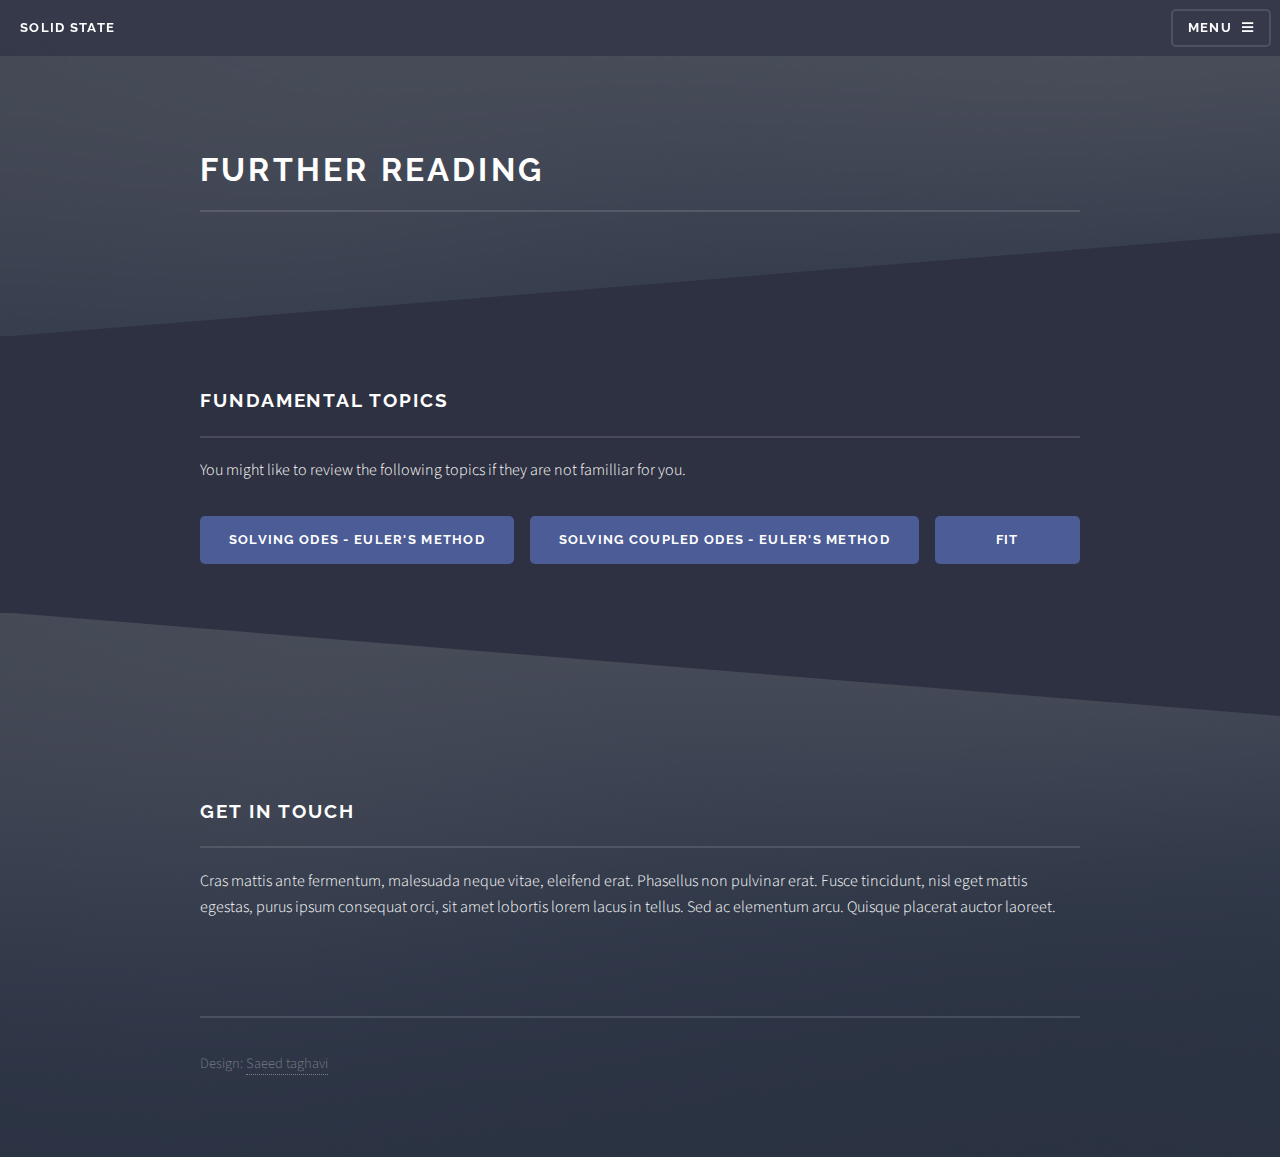
==== further.html @ 5951c47c "add further.html" ====
<!DOCTYPE HTML>
<!--
	Solid State by HTML5 UP
	html5up.net | @ajlkn
	Free for personal and commercial use under the CCA 3.0 license (html5up.net/license)
-->
<html>
	<head>
		<title>neuronal modeling workshop</title>
		<meta charset="utf-8" />
		<meta name="viewport" content="width=device-width, initial-scale=1, user-scalable=no" />
		<link rel="icon" type="images/x-icon" href="images/bst.jpg" />
		<link rel="stylesheet" href="assets/css/main.css" />
		<noscript><link rel="stylesheet" href="assets/css/noscript.css" /></noscript>
	</head>
	<body class="is-preload">

		<!-- Page Wrapper -->
			<div id="page-wrapper">

				<!-- Header -->
					<header id="header">
						<h1><a href="index.html">Solid State</a></h1>
						<nav>
							<a href="#menu">Menu</a>
						</nav>
					</header>

				<!-- Menu -->
					<nav id="menu">
						<div class="inner">
							<h2>Menu</h2>
							<ul class="links">
								<li><a href="index.html">Home</a></li>  <!-- home -->
								<li><a href="index.html#div_information">Description</a></li> <!-- information -->
								<li><a href="index.html#div_registration">Registration</a></li> <!-- registration -->
								<li><a href="index.html#div_speakers">Speakers</a></li>   <!-- speakers -->
								<li><a href="index.html#div_timetable">Timetable</a></li>   <!-- timetable -->
								<li><a href="index.html#div_organizers">Organizers</a></li>  <!-- organizars -->
								<li><a href="#">further reading</a></li>    
							</ul>
							<a href="#" class="close">Close</a>
						</div>
					</nav>

				<!-- Wrapper -->
					<section id="wrapper">
						<header>
							<div class="inner">
								<h2>further reading</h2>
								<!-- <p>You can review the following topics .</p> -->
							</div>
						</header>
						
						<!-- Content -->
						<div class="wrapper">
							<div class="inner">
								
									<!-- 
										<section> 
											<h3 class="major">Text</h3>
											<p>This is <b>bold</b> and this is <strong>strong</strong>. This is <i>italic</i> and this is <em>emphasized</em>.
												This is <sup>superscript</sup> text and this is <sub>subscript</sub> text.
												This is <u>underlined</u> and this is code: <code>for (;;) { ... }</code>. Finally, <a href="#">this is a link</a>.</p>
												<h4>Blockquote</h4>
												<blockquote>Fringilla nisl. Donec accumsan interdum nisi, quis tincidunt felis sagittis eget tempus euismod. Vestibulum ante ipsum primis in faucibus vestibulum. Blandit adipiscing eu felis iaculis volutpat ac adipiscing accumsan faucibus. Vestibulum ante ipsum primis in faucibus lorem ipsum dolor sit amet nullam adipiscing eu felis.</blockquote>
												<h4>Preformatted</h4>
												<pre><code>i = 0;
													
													while (!deck.isInOrder()) {
														print 'Iteration ' + i;
														deck.shuffle();
														i++;
													}
													
													print 'It took ' + i + ' iterations to sort the deck.';</code></pre>
												</section>
											-->

									
									<h2 class="major">fundamental topics</h2>
									<p>You might like to review the following topics if they are not familliar for you.</p>

									<ul class="actions fit">
										<li><a href="./docs/01-euler.pdf"  target="_blank" class="button primary fit">solving ODEs - Euler's Method</a></li>
										<li><a href="./docs/02-coupled_odes.pdf"  target="_blank" class="button primary fit">solving coupled ODEs - Euler's Method</a></li>
										<li><a href="#"  target="_blank" class="button primary fit" >Fit</a></li>
									</ul>

			

								</div>
							</div>

					</section>

				<!-- Footer -->
					<section id="footer">
						<div class="inner">
							<h2 class="major">Get in touch</h2>
							<p>Cras mattis ante fermentum, malesuada neque vitae, eleifend erat. Phasellus non pulvinar erat. Fusce tincidunt, nisl eget mattis egestas, purus ipsum consequat orci, sit amet lobortis lorem lacus in tellus. Sed ac elementum arcu. Quisque placerat auctor laoreet.</p>

							<ul class="copyright">
								<li>Design: <a href="https://www.linkedin.com/in/saeed-taghavi-a16488130/">Saeed taghavi</a></li>
							</ul>
						</div>
					</section>

			</div>

		<!-- Scripts -->
			<script src="assets/js/jquery.min.js"></script>
			<script src="assets/js/jquery.scrollex.min.js"></script>
			<script src="assets/js/browser.min.js"></script>
			<script src="assets/js/breakpoints.min.js"></script>
			<script src="assets/js/util.js"></script>
			<script src="assets/js/main.js"></script>

	</body>
</html>
---- assets/css/main.css ----
@import url(fontawesome-all.min.css);
@import url("https://fonts.googleapis.com/css?family=Raleway:200,700|Source+Sans+Pro:300,600,300italic,600italic");

/*
	Solid State by HTML5 UP
	html5up.net | @ajlkn
	Free for personal and commercial use under the CCA 3.0 license (html5up.net/license)
*/

html, body, div, span, applet, object,
iframe, h1, h2, h3, h4, h5, h6, p, blockquote,
pre, a, abbr, acronym, address, big, cite,
code, del, dfn, em, img, ins, kbd, q, s, samp,
small, strike, strong, sub, sup, tt, var, b,
u, i, center, dl, dt, dd, ol, ul, li, fieldset,
form, label, legend, table, caption, tbody,
tfoot, thead, tr, th, td, article, aside,
canvas, details, embed, figure, figcaption,
footer, header, hgroup, menu, nav, output, ruby,
section, summary, time, mark, audio, video {
	margin: 0;
	padding: 0;
	border: 0;
	font-size: 100%;
	font: inherit;
	vertical-align: baseline;}
	#myBtn {
		display: none;
		position: fixed;
		bottom: 30px;
		right: 30px;
		z-index: 99;
		font-size: 14px;
		border: none;
		outline: none;
		background-color: #4e4949;
		color: white;
		cursor: pointer;
		padding: 3px 15px 3px 16px ;
		border-radius: 100%;
	  }

	  #myBtn:hover {
		background-color: #555;
	  }
article, aside, details, figcaption, figure,
footer, header, hgroup, menu, nav, section {
	display: block;}

body {
	line-height: 1;
}

ol, ul {
	list-style: none;
}

blockquote, q {
	quotes: none;
}

	blockquote:before, blockquote:after, q:before, q:after {
		content: '';
		content: none;
	}

table {
	border-collapse: collapse;
	border-spacing: 0;
}

body {
	-webkit-text-size-adjust: none;
}

mark {
	background-color: transparent;
	color: inherit;
}

input::-moz-focus-inner {
	border: 0;
	padding: 0;
}

input, select, textarea {
	-moz-appearance: none;
	-webkit-appearance: none;
	-ms-appearance: none;
	appearance: none;
}

/* Basic */

	@-ms-viewport {
		width: device-width;
	}

	body {
		-ms-overflow-style: scrollbar;
	}

	@media screen and (max-width: 480px) {

		html, body {
			min-width: 320px;
		}

	}

	html {
		box-sizing: border-box;
	}

	*, *:before, *:after {
		box-sizing: inherit;
	}

	body {
		/* background-color: #2e3141; */
		background-image: linear-gradient(to top, rgba(46, 49, 65, 0.8), rgba(46, 49, 65, 0.8)), url("../../images/bg.jpg");
		background-size: auto,
 cover;
		background-attachment: fixed,
 fixed;
		background-position: center,
 center;
	}

		body.is-preload *, body.is-preload *:before, body.is-preload *:after {
			-moz-animation: none !important;
			-webkit-animation: none !important;
			-ms-animation: none !important;
			animation: none !important;
			-moz-transition: none !important;
			-webkit-transition: none !important;
			-ms-transition: none !important;
			transition: none !important;
		}

/* Type */

	body, input, select, textarea {
		color: #ffffff;
		font-family: "Source Sans Pro", Helvetica, sans-serif;
		font-size: 16.5pt;
		font-weight: 300;
		line-height: 1.65;
	}

		@media screen and (max-width: 1680px) {

			body, input, select, textarea {
				font-size: 13pt;
			}

		}

		@media screen and (max-width: 1280px) {

			body, input, select, textarea {
				font-size: 12pt;
			}

		}

		@media screen and (max-width: 980px) {

			body, input, select, textarea {
				font-size: 12pt;
			}

		}

		@media screen and (max-width: 736px) {

			body, input, select, textarea {
				font-size: 12pt;
			}

		}

		@media screen and (max-width: 480px) {

			body, input, select, textarea {
				font-size: 12pt;
			}

		}

	a {
		-moz-transition: color 0.2s ease-in-out, border-bottom-color 0.2s ease-in-out;
		-webkit-transition: color 0.2s ease-in-out, border-bottom-color 0.2s ease-in-out;
		-ms-transition: color 0.2s ease-in-out, border-bottom-color 0.2s ease-in-out;
		transition: color 0.2s ease-in-out, border-bottom-color 0.2s ease-in-out;
		border-bottom: dotted 1px rgba(255, 255, 255, 0.35);
		color: #ffffff;
		text-decoration: none;
	}

		a:hover {
			border-bottom-color: transparent;
			color: #ffffff !important;
		}

		a.special:not(.button) {
			text-decoration: none;
			border-bottom: 0;
			display: block;
			font-family: Raleway, Helvetica, sans-serif;
			font-size: 0.8em;
			font-weight: 700;
			letter-spacing: 0.1em;
			margin: 0 0 2em 0;
			text-transform: uppercase;
		}

			a.special:not(.button):before {
				-moz-osx-font-smoothing: grayscale;
				-webkit-font-smoothing: antialiased;
				display: inline-block;
				font-style: normal;
				font-variant: normal;
				text-rendering: auto;
				line-height: 1;
				text-transform: none !important;
				font-family: 'Font Awesome 5 Free';
				font-weight: 900;
			}

			a.special:not(.button):before {
				-moz-transition: background-color 0.2s ease-in-out;
				-webkit-transition: background-color 0.2s ease-in-out;
				-ms-transition: background-color 0.2s ease-in-out;
				transition: background-color 0.2s ease-in-out;
				border-radius: 100%;
				border: solid 2px rgba(255, 255, 255, 0.125);
				content: '\f105';
				display: inline-block;
				font-size: 1.25em;
				height: 2em;
				line-height: 1.75em;
				margin-right: 0.85em;
				text-align: center;
				text-indent: 0.15em;
				vertical-align: middle;
				width: 2em;
			}

			a.special:not(.button):hover:before {
				background-color: rgba(255, 255, 255, 0.025);
			}

			a.special:not(.button):active:before {
				background-color: rgba(255, 255, 255, 0.075);
			}

	strong, b {
		color: #ffffff;
		font-weight: 600;
	}

	em, i {
		font-style: italic;
	}

	p {
		margin: 0 0 2em 0;
	}

	h1, h2, h3, h4, h5, h6 {
		color: #ffffff;
		font-family: Raleway, Helvetica, sans-serif;
		font-weight: 700;
		letter-spacing: 0.1em;
		margin: 0 0 1em 0;
		text-transform: uppercase;
	}

		h1 a, h2 a, h3 a, h4 a, h5 a, h6 a {
			color: inherit;
			text-decoration: none;
			border-bottom: 0;
		}

		h1 span, h2 span, h3 span, h4 span, h5 span, h6 span {
			font-weight: 200;
		}

		h1.major, h2.major, h3.major, h4.major, h5.major, h6.major {
			padding-bottom: 1em;
			border-bottom: solid 2px rgba(255, 255, 255, 0.125);
		}

	h2 {
		font-size: 1.2em;
	}

	h3 {
		font-size: 0.9em;
	}

	h4 {
		font-size: 0.7em;
	}

	h5 {
		font-size: 0.7em;
	}

	h6 {
		font-size: 0.7em;
	}

	@media screen and (max-width: 736px) {

		h2 {
			font-size: 1em;
		}

		h3 {
			font-size: 0.8em;
		}

	}

	sub {
		font-size: 0.8em;
		position: relative;
		top: 0.5em;
	}

	sup {
		font-size: 0.8em;
		position: relative;
		top: -0.5em;
	}

	blockquote {
		border-left: solid 4px rgba(255, 255, 255, 0.125);
		font-style: italic;
		margin: 0 0 2em 0;
		padding: 0.5em 0 0.5em 2em;
	}

	code {
		background: rgba(255, 255, 255, 0.025);
		border-radius: 5px;
		border: solid 2px rgba(255, 255, 255, 0.125);
		font-family: "Courier New", monospace;
		font-size: 0.9em;
		margin: 0 0.25em;
		padding: 0.25em 0.65em;
	}

	pre {
		-webkit-overflow-scrolling: touch;
		font-family: "Courier New", monospace;
		font-size: 0.9em;
		margin: 0 0 2em 0;
	}

		pre code {
			display: block;
			line-height: 1.75em;
			padding: 1em 1.5em;
			overflow-x: auto;
		}

	hr {
		border: 0;
		border-bottom: solid 2px rgba(255, 255, 255, 0.125);
		margin: 2.5em 0;
	}

		hr.major {
			margin: 4em 0;
		}

	.align-left {
		text-align: left;
	}

	.align-center {
		text-align: center;
	}

	.align-right {
		text-align: right;
	}

/* Row */

	.row {
		display: flex;
		flex-wrap: wrap;
		box-sizing: border-box;
		align-items: stretch;
	}

		.row > * {
			box-sizing: border-box;
		}

		.row.gtr-uniform > * > :last-child {
			margin-bottom: 0;
		}

		.row.aln-left {
			justify-content: flex-start;
		}

		.row.aln-center {
			justify-content: center;
		}

		.row.aln-right {
			justify-content: flex-end;
		}

		.row.aln-top {
			align-items: flex-start;
		}

		.row.aln-middle {
			align-items: center;
		}

		.row.aln-bottom {
			align-items: flex-end;
		}

		.row > .imp {
			order: -1;
		}

		.row > .col-1 {
			width: 8.33333%;
		}

		.row > .off-1 {
			margin-left: 8.33333%;
		}

		.row > .col-2 {
			width: 16.66667%;
		}

		.row > .off-2 {
			margin-left: 16.66667%;
		}

		.row > .col-3 {
			width: 25%;
		}

		.row > .off-3 {
			margin-left: 25%;
		}

		.row > .col-4 {
			width: 33.33333%;
		}

		.row > .off-4 {
			margin-left: 33.33333%;
		}

		.row > .col-5 {
			width: 41.66667%;
		}

		.row > .off-5 {
			margin-left: 41.66667%;
		}

		.row > .col-6 {
			width: 50%;
		}

		.row > .off-6 {
			margin-left: 50%;
		}

		.row > .col-7 {
			width: 58.33333%;
		}

		.row > .off-7 {
			margin-left: 58.33333%;
		}

		.row > .col-8 {
			width: 66.66667%;
		}

		.row > .off-8 {
			margin-left: 66.66667%;
		}

		.row > .col-9 {
			width: 75%;
		}

		.row > .off-9 {
			margin-left: 75%;
		}

		.row > .col-10 {
			width: 83.33333%;
		}

		.row > .off-10 {
			margin-left: 83.33333%;
		}

		.row > .col-11 {
			width: 91.66667%;
		}

		.row > .off-11 {
			margin-left: 91.66667%;
		}

		.row > .col-12 {
			width: 100%;
		}

		.row > .off-12 {
			margin-left: 100%;
		}

		.row.gtr-0 {
			margin-top: 0;
			margin-left: 0em;
		}

			.row.gtr-0 > * {
				padding: 0 0 0 0em;
			}

			.row.gtr-0.gtr-uniform {
				margin-top: 0em;
			}

				.row.gtr-0.gtr-uniform > * {
					padding-top: 0em;
				}

		.row.gtr-25 {
			margin-top: 0;
			margin-left: -0.4375em;
		}

			.row.gtr-25 > * {
				padding: 0 0 0 0.4375em;
			}

			.row.gtr-25.gtr-uniform {
				margin-top: -0.4375em;
			}

				.row.gtr-25.gtr-uniform > * {
					padding-top: 0.4375em;
				}

		.row.gtr-50 {
			margin-top: 0;
			margin-left: -0.875em;
		}

			.row.gtr-50 > * {
				padding: 0 0 0 0.875em;
			}

			.row.gtr-50.gtr-uniform {
				margin-top: -0.875em;
			}

				.row.gtr-50.gtr-uniform > * {
					padding-top: 0.875em;
				}

		.row {
			margin-top: 0;
			margin-left: -1.75em;
		}

			.row > * {
				padding: 0 0 0 1.75em;
			}

			.row.gtr-uniform {
				margin-top: -1.75em;
			}

				.row.gtr-uniform > * {
					padding-top: 1.75em;
				}

		.row.gtr-150 {
			margin-top: 0;
			margin-left: -2.625em;
		}

			.row.gtr-150 > * {
				padding: 0 0 0 2.625em;
			}

			.row.gtr-150.gtr-uniform {
				margin-top: -2.625em;
			}

				.row.gtr-150.gtr-uniform > * {
					padding-top: 2.625em;
				}

		.row.gtr-200 {
			margin-top: 0;
			margin-left: -3.5em;
		}

			.row.gtr-200 > * {
				padding: 0 0 0 3.5em;
			}

			.row.gtr-200.gtr-uniform {
				margin-top: -3.5em;
			}

				.row.gtr-200.gtr-uniform > * {
					padding-top: 3.5em;
				}

		@media screen and (max-width: 1680px) {

			.row {
				display: flex;
				flex-wrap: wrap;
				box-sizing: border-box;
				align-items: stretch;
			}

				.row > * {
					box-sizing: border-box;
				}

				.row.gtr-uniform > * > :last-child {
					margin-bottom: 0;
				}

				.row.aln-left {
					justify-content: flex-start;
				}

				.row.aln-center {
					justify-content: center;
				}

				.row.aln-right {
					justify-content: flex-end;
				}

				.row.aln-top {
					align-items: flex-start;
				}

				.row.aln-middle {
					align-items: center;
				}

				.row.aln-bottom {
					align-items: flex-end;
				}

				.row > .imp-xlarge {
					order: -1;
				}

				.row > .col-1-xlarge {
					width: 8.33333%;
				}

				.row > .off-1-xlarge {
					margin-left: 8.33333%;
				}

				.row > .col-2-xlarge {
					width: 16.66667%;
				}

				.row > .off-2-xlarge {
					margin-left: 16.66667%;
				}

				.row > .col-3-xlarge {
					width: 25%;
				}

				.row > .off-3-xlarge {
					margin-left: 25%;
				}

				.row > .col-4-xlarge {
					width: 33.33333%;
				}

				.row > .off-4-xlarge {
					margin-left: 33.33333%;
				}

				.row > .col-5-xlarge {
					width: 41.66667%;
				}

				.row > .off-5-xlarge {
					margin-left: 41.66667%;
				}

				.row > .col-6-xlarge {
					width: 50%;
				}

				.row > .off-6-xlarge {
					margin-left: 50%;
				}

				.row > .col-7-xlarge {
					width: 58.33333%;
				}

				.row > .off-7-xlarge {
					margin-left: 58.33333%;
				}

				.row > .col-8-xlarge {
					width: 66.66667%;
				}

				.row > .off-8-xlarge {
					margin-left: 66.66667%;
				}

				.row > .col-9-xlarge {
					width: 75%;
				}

				.row > .off-9-xlarge {
					margin-left: 75%;
				}

				.row > .col-10-xlarge {
					width: 83.33333%;
				}

				.row > .off-10-xlarge {
					margin-left: 83.33333%;
				}

				.row > .col-11-xlarge {
					width: 91.66667%;
				}

				.row > .off-11-xlarge {
					margin-left: 91.66667%;
				}

				.row > .col-12-xlarge {
					width: 100%;
				}

				.row > .off-12-xlarge {
					margin-left: 100%;
				}

				.row.gtr-0 {
					margin-top: 0;
					margin-left: 0em;
				}

					.row.gtr-0 > * {
						padding: 0 0 0 0em;
					}

					.row.gtr-0.gtr-uniform {
						margin-top: 0em;
					}

						.row.gtr-0.gtr-uniform > * {
							padding-top: 0em;
						}

				.row.gtr-25 {
					margin-top: 0;
					margin-left: -0.4375em;
				}

					.row.gtr-25 > * {
						padding: 0 0 0 0.4375em;
					}

					.row.gtr-25.gtr-uniform {
						margin-top: -0.4375em;
					}

						.row.gtr-25.gtr-uniform > * {
							padding-top: 0.4375em;
						}

				.row.gtr-50 {
					margin-top: 0;
					margin-left: -0.875em;
				}

					.row.gtr-50 > * {
						padding: 0 0 0 0.875em;
					}

					.row.gtr-50.gtr-uniform {
						margin-top: -0.875em;
					}

						.row.gtr-50.gtr-uniform > * {
							padding-top: 0.875em;
						}

				.row {
					margin-top: 0;
					margin-left: -1.75em;
				}

					.row > * {
						padding: 0 0 0 1.75em;
					}

					.row.gtr-uniform {
						margin-top: -1.75em;
					}

						.row.gtr-uniform > * {
							padding-top: 1.75em;
						}

				.row.gtr-150 {
					margin-top: 0;
					margin-left: -2.625em;
				}

					.row.gtr-150 > * {
						padding: 0 0 0 2.625em;
					}

					.row.gtr-150.gtr-uniform {
						margin-top: -2.625em;
					}

						.row.gtr-150.gtr-uniform > * {
							padding-top: 2.625em;
						}

				.row.gtr-200 {
					margin-top: 0;
					margin-left: -3.5em;
				}

					.row.gtr-200 > * {
						padding: 0 0 0 3.5em;
					}

					.row.gtr-200.gtr-uniform {
						margin-top: -3.5em;
					}

						.row.gtr-200.gtr-uniform > * {
							padding-top: 3.5em;
						}

		}

		@media screen and (max-width: 1280px) {

			.row {
				display: flex;
				flex-wrap: wrap;
				box-sizing: border-box;
				align-items: stretch;
			}

				.row > * {
					box-sizing: border-box;
				}

				.row.gtr-uniform > * > :last-child {
					margin-bottom: 0;
				}

				.row.aln-left {
					justify-content: flex-start;
				}

				.row.aln-center {
					justify-content: center;
				}

				.row.aln-right {
					justify-content: flex-end;
				}

				.row.aln-top {
					align-items: flex-start;
				}

				.row.aln-middle {
					align-items: center;
				}

				.row.aln-bottom {
					align-items: flex-end;
				}

				.row > .imp-large {
					order: -1;
				}

				.row > .col-1-large {
					width: 8.33333%;
				}

				.row > .off-1-large {
					margin-left: 8.33333%;
				}

				.row > .col-2-large {
					width: 16.66667%;
				}

				.row > .off-2-large {
					margin-left: 16.66667%;
				}

				.row > .col-3-large {
					width: 25%;
				}

				.row > .off-3-large {
					margin-left: 25%;
				}

				.row > .col-4-large {
					width: 33.33333%;
				}

				.row > .off-4-large {
					margin-left: 33.33333%;
				}

				.row > .col-5-large {
					width: 41.66667%;
				}

				.row > .off-5-large {
					margin-left: 41.66667%;
				}

				.row > .col-6-large {
					width: 50%;
				}

				.row > .off-6-large {
					margin-left: 50%;
				}

				.row > .col-7-large {
					width: 58.33333%;
				}

				.row > .off-7-large {
					margin-left: 58.33333%;
				}

				.row > .col-8-large {
					width: 66.66667%;
				}

				.row > .off-8-large {
					margin-left: 66.66667%;
				}

				.row > .col-9-large {
					width: 75%;
				}

				.row > .off-9-large {
					margin-left: 75%;
				}

				.row > .col-10-large {
					width: 83.33333%;
				}

				.row > .off-10-large {
					margin-left: 83.33333%;
				}

				.row > .col-11-large {
					width: 91.66667%;
				}

				.row > .off-11-large {
					margin-left: 91.66667%;
				}

				.row > .col-12-large {
					width: 100%;
				}

				.row > .off-12-large {
					margin-left: 100%;
				}

				.row.gtr-0 {
					margin-top: 0;
					margin-left: 0em;
				}

					.row.gtr-0 > * {
						padding: 0 0 0 0em;
					}

					.row.gtr-0.gtr-uniform {
						margin-top: 0em;
					}

						.row.gtr-0.gtr-uniform > * {
							padding-top: 0em;
						}

				.row.gtr-25 {
					margin-top: 0;
					margin-left: -0.4375em;
				}

					.row.gtr-25 > * {
						padding: 0 0 0 0.4375em;
					}

					.row.gtr-25.gtr-uniform {
						margin-top: -0.4375em;
					}

						.row.gtr-25.gtr-uniform > * {
							padding-top: 0.4375em;
						}

				.row.gtr-50 {
					margin-top: 0;
					margin-left: -0.875em;
				}

					.row.gtr-50 > * {
						padding: 0 0 0 0.875em;
					}

					.row.gtr-50.gtr-uniform {
						margin-top: -0.875em;
					}

						.row.gtr-50.gtr-uniform > * {
							padding-top: 0.875em;
						}

				.row {
					margin-top: 0;
					margin-left: -1.75em;
				}

					.row > * {
						padding: 0 0 0 1.75em;
					}

					.row.gtr-uniform {
						margin-top: -1.75em;
					}

						.row.gtr-uniform > * {
							padding-top: 1.75em;
						}

				.row.gtr-150 {
					margin-top: 0;
					margin-left: -2.625em;
				}

					.row.gtr-150 > * {
						padding: 0 0 0 2.625em;
					}

					.row.gtr-150.gtr-uniform {
						margin-top: -2.625em;
					}

						.row.gtr-150.gtr-uniform > * {
							padding-top: 2.625em;
						}

				.row.gtr-200 {
					margin-top: 0;
					margin-left: -3.5em;
				}

					.row.gtr-200 > * {
						padding: 0 0 0 3.5em;
					}

					.row.gtr-200.gtr-uniform {
						margin-top: -3.5em;
					}

						.row.gtr-200.gtr-uniform > * {
							padding-top: 3.5em;
						}

		}

		@media screen and (max-width: 980px) {

			.row {
				display: flex;
				flex-wrap: wrap;
				box-sizing: border-box;
				align-items: stretch;
			}

				.row > * {
					box-sizing: border-box;
				}

				.row.gtr-uniform > * > :last-child {
					margin-bottom: 0;
				}

				.row.aln-left {
					justify-content: flex-start;
				}

				.row.aln-center {
					justify-content: center;
				}

				.row.aln-right {
					justify-content: flex-end;
				}

				.row.aln-top {
					align-items: flex-start;
				}

				.row.aln-middle {
					align-items: center;
				}

				.row.aln-bottom {
					align-items: flex-end;
				}

				.row > .imp-medium {
					order: -1;
				}

				.row > .col-1-medium {
					width: 8.33333%;
				}

				.row > .off-1-medium {
					margin-left: 8.33333%;
				}

				.row > .col-2-medium {
					width: 16.66667%;
				}

				.row > .off-2-medium {
					margin-left: 16.66667%;
				}

				.row > .col-3-medium {
					width: 25%;
				}

				.row > .off-3-medium {
					margin-left: 25%;
				}

				.row > .col-4-medium {
					width: 33.33333%;
				}

				.row > .off-4-medium {
					margin-left: 33.33333%;
				}

				.row > .col-5-medium {
					width: 41.66667%;
				}

				.row > .off-5-medium {
					margin-left: 41.66667%;
				}

				.row > .col-6-medium {
					width: 50%;
				}

				.row > .off-6-medium {
					margin-left: 50%;
				}

				.row > .col-7-medium {
					width: 58.33333%;
				}

				.row > .off-7-medium {
					margin-left: 58.33333%;
				}

				.row > .col-8-medium {
					width: 66.66667%;
				}

				.row > .off-8-medium {
					margin-left: 66.66667%;
				}

				.row > .col-9-medium {
					width: 75%;
				}

				.row > .off-9-medium {
					margin-left: 75%;
				}

				.row > .col-10-medium {
					width: 83.33333%;
				}

				.row > .off-10-medium {
					margin-left: 83.33333%;
				}

				.row > .col-11-medium {
					width: 91.66667%;
				}

				.row > .off-11-medium {
					margin-left: 91.66667%;
				}

				.row > .col-12-medium {
					width: 100%;
				}

				.row > .off-12-medium {
					margin-left: 100%;
				}

				.row.gtr-0 {
					margin-top: 0;
					margin-left: 0em;
				}

					.row.gtr-0 > * {
						padding: 0 0 0 0em;
					}

					.row.gtr-0.gtr-uniform {
						margin-top: 0em;
					}

						.row.gtr-0.gtr-uniform > * {
							padding-top: 0em;
						}

				.row.gtr-25 {
					margin-top: 0;
					margin-left: -0.4375em;
				}

					.row.gtr-25 > * {
						padding: 0 0 0 0.4375em;
					}

					.row.gtr-25.gtr-uniform {
						margin-top: -0.4375em;
					}

						.row.gtr-25.gtr-uniform > * {
							padding-top: 0.4375em;
						}

				.row.gtr-50 {
					margin-top: 0;
					margin-left: -0.875em;
				}

					.row.gtr-50 > * {
						padding: 0 0 0 0.875em;
					}

					.row.gtr-50.gtr-uniform {
						margin-top: -0.875em;
					}

						.row.gtr-50.gtr-uniform > * {
							padding-top: 0.875em;
						}

				.row {
					margin-top: 0;
					margin-left: -1.75em;
				}

					.row > * {
						padding: 0 0 0 1.75em;
					}

					.row.gtr-uniform {
						margin-top: -1.75em;
					}

						.row.gtr-uniform > * {
							padding-top: 1.75em;
						}

				.row.gtr-150 {
					margin-top: 0;
					margin-left: -2.625em;
				}

					.row.gtr-150 > * {
						padding: 0 0 0 2.625em;
					}

					.row.gtr-150.gtr-uniform {
						margin-top: -2.625em;
					}

						.row.gtr-150.gtr-uniform > * {
							padding-top: 2.625em;
						}

				.row.gtr-200 {
					margin-top: 0;
					margin-left: -3.5em;
				}

					.row.gtr-200 > * {
						padding: 0 0 0 3.5em;
					}

					.row.gtr-200.gtr-uniform {
						margin-top: -3.5em;
					}

						.row.gtr-200.gtr-uniform > * {
							padding-top: 3.5em;
						}

		}

		@media screen and (max-width: 736px) {

			.row {
				display: flex;
				flex-wrap: wrap;
				box-sizing: border-box;
				align-items: stretch;
			}

				.row > * {
					box-sizing: border-box;
				}

				.row.gtr-uniform > * > :last-child {
					margin-bottom: 0;
				}

				.row.aln-left {
					justify-content: flex-start;
				}

				.row.aln-center {
					justify-content: center;
				}

				.row.aln-right {
					justify-content: flex-end;
				}

				.row.aln-top {
					align-items: flex-start;
				}

				.row.aln-middle {
					align-items: center;
				}

				.row.aln-bottom {
					align-items: flex-end;
				}

				.row > .imp-small {
					order: -1;
				}

				.row > .col-1-small {
					width: 8.33333%;
				}

				.row > .off-1-small {
					margin-left: 8.33333%;
				}

				.row > .col-2-small {
					width: 16.66667%;
				}

				.row > .off-2-small {
					margin-left: 16.66667%;
				}

				.row > .col-3-small {
					width: 25%;
				}

				.row > .off-3-small {
					margin-left: 25%;
				}

				.row > .col-4-small {
					width: 33.33333%;
				}

				.row > .off-4-small {
					margin-left: 33.33333%;
				}

				.row > .col-5-small {
					width: 41.66667%;
				}

				.row > .off-5-small {
					margin-left: 41.66667%;
				}

				.row > .col-6-small {
					width: 50%;
				}

				.row > .off-6-small {
					margin-left: 50%;
				}

				.row > .col-7-small {
					width: 58.33333%;
				}

				.row > .off-7-small {
					margin-left: 58.33333%;
				}

				.row > .col-8-small {
					width: 66.66667%;
				}

				.row > .off-8-small {
					margin-left: 66.66667%;
				}

				.row > .col-9-small {
					width: 75%;
				}

				.row > .off-9-small {
					margin-left: 75%;
				}

				.row > .col-10-small {
					width: 83.33333%;
				}

				.row > .off-10-small {
					margin-left: 83.33333%;
				}

				.row > .col-11-small {
					width: 91.66667%;
				}

				.row > .off-11-small {
					margin-left: 91.66667%;
				}

				.row > .col-12-small {
					width: 100%;
				}

				.row > .off-12-small {
					margin-left: 100%;
				}

				.row.gtr-0 {
					margin-top: 0;
					margin-left: 0em;
				}

					.row.gtr-0 > * {
						padding: 0 0 0 0em;
					}

					.row.gtr-0.gtr-uniform {
						margin-top: 0em;
					}

						.row.gtr-0.gtr-uniform > * {
							padding-top: 0em;
						}

				.row.gtr-25 {
					margin-top: 0;
					margin-left: -0.3125em;
				}

					.row.gtr-25 > * {
						padding: 0 0 0 0.3125em;
					}

					.row.gtr-25.gtr-uniform {
						margin-top: -0.3125em;
					}

						.row.gtr-25.gtr-uniform > * {
							padding-top: 0.3125em;
						}

				.row.gtr-50 {
					margin-top: 0;
					margin-left: -0.625em;
				}

					.row.gtr-50 > * {
						padding: 0 0 0 0.625em;
					}

					.row.gtr-50.gtr-uniform {
						margin-top: -0.625em;
					}

						.row.gtr-50.gtr-uniform > * {
							padding-top: 0.625em;
						}

				.row {
					margin-top: 0;
					margin-left: -1.25em;
				}

					.row > * {
						padding: 0 0 0 1.25em;
					}

					.row.gtr-uniform {
						margin-top: -1.25em;
					}

						.row.gtr-uniform > * {
							padding-top: 1.25em;
						}

				.row.gtr-150 {
					margin-top: 0;
					margin-left: -1.875em;
				}

					.row.gtr-150 > * {
						padding: 0 0 0 1.875em;
					}

					.row.gtr-150.gtr-uniform {
						margin-top: -1.875em;
					}

						.row.gtr-150.gtr-uniform > * {
							padding-top: 1.875em;
						}

				.row.gtr-200 {
					margin-top: 0;
					margin-left: -2.5em;
				}

					.row.gtr-200 > * {
						padding: 0 0 0 2.5em;
					}

					.row.gtr-200.gtr-uniform {
						margin-top: -2.5em;
					}

						.row.gtr-200.gtr-uniform > * {
							padding-top: 2.5em;
						}

		}

		@media screen and (max-width: 480px) {

			.row {
				display: flex;
				flex-wrap: wrap;
				box-sizing: border-box;
				align-items: stretch;
			}

				.row > * {
					box-sizing: border-box;
				}

				.row.gtr-uniform > * > :last-child {
					margin-bottom: 0;
				}

				.row.aln-left {
					justify-content: flex-start;
				}

				.row.aln-center {
					justify-content: center;
				}

				.row.aln-right {
					justify-content: flex-end;
				}

				.row.aln-top {
					align-items: flex-start;
				}

				.row.aln-middle {
					align-items: center;
				}

				.row.aln-bottom {
					align-items: flex-end;
				}

				.row > .imp-xsmall {
					order: -1;
				}

				.row > .col-1-xsmall {
					width: 8.33333%;
				}

				.row > .off-1-xsmall {
					margin-left: 8.33333%;
				}

				.row > .col-2-xsmall {
					width: 16.66667%;
				}

				.row > .off-2-xsmall {
					margin-left: 16.66667%;
				}

				.row > .col-3-xsmall {
					width: 25%;
				}

				.row > .off-3-xsmall {
					margin-left: 25%;
				}

				.row > .col-4-xsmall {
					width: 33.33333%;
				}

				.row > .off-4-xsmall {
					margin-left: 33.33333%;
				}

				.row > .col-5-xsmall {
					width: 41.66667%;
				}

				.row > .off-5-xsmall {
					margin-left: 41.66667%;
				}

				.row > .col-6-xsmall {
					width: 50%;
				}

				.row > .off-6-xsmall {
					margin-left: 50%;
				}

				.row > .col-7-xsmall {
					width: 58.33333%;
				}

				.row > .off-7-xsmall {
					margin-left: 58.33333%;
				}

				.row > .col-8-xsmall {
					width: 66.66667%;
				}

				.row > .off-8-xsmall {
					margin-left: 66.66667%;
				}

				.row > .col-9-xsmall {
					width: 75%;
				}

				.row > .off-9-xsmall {
					margin-left: 75%;
				}

				.row > .col-10-xsmall {
					width: 83.33333%;
				}

				.row > .off-10-xsmall {
					margin-left: 83.33333%;
				}

				.row > .col-11-xsmall {
					width: 91.66667%;
				}

				.row > .off-11-xsmall {
					margin-left: 91.66667%;
				}

				.row > .col-12-xsmall {
					width: 100%;
				}

				.row > .off-12-xsmall {
					margin-left: 100%;
				}

				.row.gtr-0 {
					margin-top: 0;
					margin-left: 0em;
				}

					.row.gtr-0 > * {
						padding: 0 0 0 0em;
					}

					.row.gtr-0.gtr-uniform {
						margin-top: 0em;
					}

						.row.gtr-0.gtr-uniform > * {
							padding-top: 0em;
						}

				.row.gtr-25 {
					margin-top: 0;
					margin-left: -0.3125em;
				}

					.row.gtr-25 > * {
						padding: 0 0 0 0.3125em;
					}

					.row.gtr-25.gtr-uniform {
						margin-top: -0.3125em;
					}

						.row.gtr-25.gtr-uniform > * {
							padding-top: 0.3125em;
						}

				.row.gtr-50 {
					margin-top: 0;
					margin-left: -0.625em;
				}

					.row.gtr-50 > * {
						padding: 0 0 0 0.625em;
					}

					.row.gtr-50.gtr-uniform {
						margin-top: -0.625em;
					}

						.row.gtr-50.gtr-uniform > * {
							padding-top: 0.625em;
						}

				.row {
					margin-top: 0;
					margin-left: -1.25em;
				}

					.row > * {
						padding: 0 0 0 1.25em;
					}

					.row.gtr-uniform {
						margin-top: -1.25em;
					}

						.row.gtr-uniform > * {
							padding-top: 1.25em;
						}

				.row.gtr-150 {
					margin-top: 0;
					margin-left: -1.875em;
				}

					.row.gtr-150 > * {
						padding: 0 0 0 1.875em;
					}

					.row.gtr-150.gtr-uniform {
						margin-top: -1.875em;
					}

						.row.gtr-150.gtr-uniform > * {
							padding-top: 1.875em;
						}

				.row.gtr-200 {
					margin-top: 0;
					margin-left: -2.5em;
				}

					.row.gtr-200 > * {
						padding: 0 0 0 2.5em;
					}

					.row.gtr-200.gtr-uniform {
						margin-top: -2.5em;
					}

						.row.gtr-200.gtr-uniform > * {
							padding-top: 2.5em;
						}

		}

		@media screen and (max-width: 360px) {

			.row {
				display: flex;
				flex-wrap: wrap;
				box-sizing: border-box;
				align-items: stretch;
			}

				.row > * {
					box-sizing: border-box;
				}

				.row.gtr-uniform > * > :last-child {
					margin-bottom: 0;
				}

				.row.aln-left {
					justify-content: flex-start;
				}

				.row.aln-center {
					justify-content: center;
				}

				.row.aln-right {
					justify-content: flex-end;
				}

				.row.aln-top {
					align-items: flex-start;
				}

				.row.aln-middle {
					align-items: center;
				}

				.row.aln-bottom {
					align-items: flex-end;
				}

				.row > .imp-xxsmall {
					order: -1;
				}

				.row > .col-1-xxsmall {
					width: 8.33333%;
				}

				.row > .off-1-xxsmall {
					margin-left: 8.33333%;
				}

				.row > .col-2-xxsmall {
					width: 16.66667%;
				}

				.row > .off-2-xxsmall {
					margin-left: 16.66667%;
				}

				.row > .col-3-xxsmall {
					width: 25%;
				}

				.row > .off-3-xxsmall {
					margin-left: 25%;
				}

				.row > .col-4-xxsmall {
					width: 33.33333%;
				}

				.row > .off-4-xxsmall {
					margin-left: 33.33333%;
				}

				.row > .col-5-xxsmall {
					width: 41.66667%;
				}

				.row > .off-5-xxsmall {
					margin-left: 41.66667%;
				}

				.row > .col-6-xxsmall {
					width: 50%;
				}

				.row > .off-6-xxsmall {
					margin-left: 50%;
				}

				.row > .col-7-xxsmall {
					width: 58.33333%;
				}

				.row > .off-7-xxsmall {
					margin-left: 58.33333%;
				}

				.row > .col-8-xxsmall {
					width: 66.66667%;
				}

				.row > .off-8-xxsmall {
					margin-left: 66.66667%;
				}

				.row > .col-9-xxsmall {
					width: 75%;
				}

				.row > .off-9-xxsmall {
					margin-left: 75%;
				}

				.row > .col-10-xxsmall {
					width: 83.33333%;
				}

				.row > .off-10-xxsmall {
					margin-left: 83.33333%;
				}

				.row > .col-11-xxsmall {
					width: 91.66667%;
				}

				.row > .off-11-xxsmall {
					margin-left: 91.66667%;
				}

				.row > .col-12-xxsmall {
					width: 100%;
				}

				.row > .off-12-xxsmall {
					margin-left: 100%;
				}

				.row.gtr-0 {
					margin-top: 0;
					margin-left: 0em;
				}

					.row.gtr-0 > * {
						padding: 0 0 0 0em;
					}

					.row.gtr-0.gtr-uniform {
						margin-top: 0em;
					}

						.row.gtr-0.gtr-uniform > * {
							padding-top: 0em;
						}

				.row.gtr-25 {
					margin-top: 0;
					margin-left: -0.3125em;
				}

					.row.gtr-25 > * {
						padding: 0 0 0 0.3125em;
					}

					.row.gtr-25.gtr-uniform {
						margin-top: -0.3125em;
					}

						.row.gtr-25.gtr-uniform > * {
							padding-top: 0.3125em;
						}

				.row.gtr-50 {
					margin-top: 0;
					margin-left: -0.625em;
				}

					.row.gtr-50 > * {
						padding: 0 0 0 0.625em;
					}

					.row.gtr-50.gtr-uniform {
						margin-top: -0.625em;
					}

						.row.gtr-50.gtr-uniform > * {
							padding-top: 0.625em;
						}

				.row {
					margin-top: 0;
					margin-left: -1.25em;
				}

					.row > * {
						padding: 0 0 0 1.25em;
					}

					.row.gtr-uniform {
						margin-top: -1.25em;
					}

						.row.gtr-uniform > * {
							padding-top: 1.25em;
						}

				.row.gtr-150 {
					margin-top: 0;
					margin-left: -1.875em;
				}

					.row.gtr-150 > * {
						padding: 0 0 0 1.875em;
					}

					.row.gtr-150.gtr-uniform {
						margin-top: -1.875em;
					}

						.row.gtr-150.gtr-uniform > * {
							padding-top: 1.875em;
						}

				.row.gtr-200 {
					margin-top: 0;
					margin-left: -2.5em;
				}

					.row.gtr-200 > * {
						padding: 0 0 0 2.5em;
					}

					.row.gtr-200.gtr-uniform {
						margin-top: -2.5em;
					}

						.row.gtr-200.gtr-uniform > * {
							padding-top: 2.5em;
						}

		}

/* Section/Article */

	section.special, article.special {
		text-align: center;
	}

/* Form */

	form {
		margin: 0 0 2em 0;
	}

		form > :last-child {
			margin-bottom: 0;
		}

		form > .fields {
			display: -moz-flex;
			display: -webkit-flex;
			display: -ms-flex;
			display: flex;
			-moz-flex-wrap: wrap;
			-webkit-flex-wrap: wrap;
			-ms-flex-wrap: wrap;
			flex-wrap: wrap;
			width: calc(100% + 3em);
			margin: -1.5em 0 2em -1.5em;
		}

			form > .fields > .field {
				-moz-flex-grow: 0;
				-webkit-flex-grow: 0;
				-ms-flex-grow: 0;
				flex-grow: 0;
				-moz-flex-shrink: 0;
				-webkit-flex-shrink: 0;
				-ms-flex-shrink: 0;
				flex-shrink: 0;
				padding: 1.5em 0 0 1.5em;
				width: calc(100% - 1.5em);
			}

				form > .fields > .field.half {
					width: calc(50% - 0.75em);
				}

				form > .fields > .field.third {
					width: calc(100%/3 - 0.5em);
				}

				form > .fields > .field.quarter {
					width: calc(25% - 0.375em);
				}

		@media screen and (max-width: 480px) {

			form > .fields {
				width: calc(100% + 3em);
				margin: -1.5em 0 2em -1.5em;
			}

				form > .fields > .field {
					padding: 1.5em 0 0 1.5em;
					width: calc(100% - 1.5em);
				}

					form > .fields > .field.half {
						width: calc(100% - 1.5em);
					}

					form > .fields > .field.third {
						width: calc(100% - 1.5em);
					}

					form > .fields > .field.quarter {
						width: calc(100% - 1.5em);
					}

		}

	label {
		color: #ffffff;
		display: block;
		font-family: Raleway, Helvetica, sans-serif;
		font-size: 0.8em;
		font-weight: 700;
		letter-spacing: 0.1em;
		margin: 0 0 0.7em 0;
		text-transform: uppercase;
	}

	input[type="text"],
	input[type="password"],
	input[type="email"],
	input[type="tel"],
	select,
	textarea {
		-moz-appearance: none;
		-webkit-appearance: none;
		-ms-appearance: none;
		appearance: none;
		background: rgba(255, 255, 255, 0.025);
		border-radius: 5px;
		border: none;
		border: solid 2px rgba(255, 255, 255, 0.125);
		color: inherit;
		display: block;
		outline: 0;
		padding: 0 1em;
		text-decoration: none;
		width: 100%;
	}

		input[type="text"]:invalid,
		input[type="password"]:invalid,
		input[type="email"]:invalid,
		input[type="tel"]:invalid,
		select:invalid,
		textarea:invalid {
			box-shadow: none;
		}

		input[type="text"]:focus,
		input[type="password"]:focus,
		input[type="email"]:focus,
		input[type="tel"]:focus,
		select:focus,
		textarea:focus {
			border-color: #5b6ba6;
		}

	select {
		background-image: url("data:image/svg+xml;charset=utf8,%3Csvg xmlns='http://www.w3.org/2000/svg' width='40' height='40' preserveAspectRatio='none' viewBox='0 0 40 40'%3E%3Cpath d='M9.4,12.3l10.4,10.4l10.4-10.4c0.2-0.2,0.5-0.4,0.9-0.4c0.3,0,0.6,0.1,0.9,0.4l3.3,3.3c0.2,0.2,0.4,0.5,0.4,0.9 c0,0.4-0.1,0.6-0.4,0.9L20.7,31.9c-0.2,0.2-0.5,0.4-0.9,0.4c-0.3,0-0.6-0.1-0.9-0.4L4.3,17.3c-0.2-0.2-0.4-0.5-0.4-0.9 c0-0.4,0.1-0.6,0.4-0.9l3.3-3.3c0.2-0.2,0.5-0.4,0.9-0.4S9.1,12.1,9.4,12.3z' fill='rgba(255, 255, 255, 0.125)' /%3E%3C/svg%3E");
		background-size: 1.25rem;
		background-repeat: no-repeat;
		background-position: calc(100% - 1rem) center;
		height: 2.75em;
		padding-right: 2.75em;
		text-overflow: ellipsis;
	}

		select option {
			color: #ffffff;
			background: #2e3141;
		}

		select:focus::-ms-value {
			background-color: transparent;
		}

		select::-ms-expand {
			display: none;
		}

	input[type="text"],
	input[type="password"],
	input[type="email"],
	select {
		height: 2.75em;
	}

	textarea {
		padding: 0.75em 1em;
	}

	input[type="checkbox"],
	input[type="radio"] {
		-moz-appearance: none;
		-webkit-appearance: none;
		-ms-appearance: none;
		appearance: none;
		display: block;
		float: left;
		margin-right: -2em;
		opacity: 0;
		width: 1em;
		z-index: -1;
	}

		input[type="checkbox"] + label,
		input[type="radio"] + label {
			text-decoration: none;
			color: #ffffff;
			cursor: pointer;
			display: inline-block;
			font-size: 1em;
			font-family: "Source Sans Pro", Helvetica, sans-serif;
			text-transform: none;
			letter-spacing: 0;
			font-weight: 300;
			padding-left: 2.4em;
			padding-right: 0.75em;
			position: relative;
		}

			input[type="checkbox"] + label:before,
			input[type="radio"] + label:before {
				-moz-osx-font-smoothing: grayscale;
				-webkit-font-smoothing: antialiased;
				display: inline-block;
				font-style: normal;
				font-variant: normal;
				text-rendering: auto;
				line-height: 1;
				text-transform: none !important;
				font-family: 'Font Awesome 5 Free';
				font-weight: 900;
			}

			input[type="checkbox"] + label:before,
			input[type="radio"] + label:before {
				background: rgba(255, 255, 255, 0.025);
				border-radius: 5px;
				border: solid 2px rgba(255, 255, 255, 0.125);
				content: '';
				display: inline-block;
				font-size: 0.8em;
				height: 2.0625em;
				left: 0;
				line-height: 2.0625em;
				position: absolute;
				text-align: center;
				top: 0;
				width: 2.0625em;
			}

		input[type="checkbox"]:checked + label:before,
		input[type="radio"]:checked + label:before {
			background: #ffffff;
			border-color: #ffffff;
			content: '\f00c';
			color: #2e3141;
		}

		input[type="checkbox"]:focus + label:before,
		input[type="radio"]:focus + label:before {
			border-color: #4c5c96;
		}

	input[type="checkbox"] + label:before {
		border-radius: 5px;
	}

	input[type="radio"] + label:before {
		border-radius: 100%;
	}

	::-webkit-input-placeholder {
		color: rgba(255, 255, 255, 0.35) !important;
		opacity: 1.0;
	}

	:-moz-placeholder {
		color: rgba(255, 255, 255, 0.35) !important;
		opacity: 1.0;
	}

	::-moz-placeholder {
		color: rgba(255, 255, 255, 0.35) !important;
		opacity: 1.0;
	}

	:-ms-input-placeholder {
		color: rgba(255, 255, 255, 0.35) !important;
		opacity: 1.0;
	}

/* Box */

	.box {
		border-radius: 5px;
		border: solid 2px rgba(255, 255, 255, 0.125);
		margin-bottom: 2em;
		padding: 1.5em;
	}

		.box > :last-child,
		.box > :last-child > :last-child,
		.box > :last-child > :last-child > :last-child {
			margin-bottom: 0;
		}

		.box.alt {
			border: 0;
			border-radius: 0;
			padding: 0;
		}

/* Icon */

	.icon {
		text-decoration: none;
		border-bottom: none;
		position: relative;
	}

		.icon:before {
			-moz-osx-font-smoothing: grayscale;
			-webkit-font-smoothing: antialiased;
			display: inline-block;
			font-style: normal;
			font-variant: normal;
			text-rendering: auto;
			line-height: 1;
			text-transform: none !important;
			font-family: 'Font Awesome 5 Free';
			font-weight: 400;
		}

		.icon > .label {
			display: none;
		}

		.icon:before {
			line-height: inherit;
		}

		.icon.solid:before {
			font-weight: 900;
		}

		.icon.brands:before {
			font-family: 'Font Awesome 5 Brands';
		}

/* Image */

	.image {
		border-radius: 5px;
		border: 0;
		display: inline-block;
		position: relative;
	}

		.image img {
			border-radius: 5px;
			display: block;
		}

		.image.left, .image.right {
			max-width: 40%;
		}

			.image.left img, .image.right img {
				width: 100%;
			}

		.image.left {
			float: left;
			padding: 0 1.5em 1em 0;
			top: 0.25em;
		}

		.image.right {
			float: right;
			padding: 0 0 1em 1.5em;
			top: 0.25em;
		}

		.image.fit {
			display: block;
			margin: 0 0 2em 0;
			width: 100%;
		}

			.image.fit img {
				width: 100%;
			}

		.image.main {
			display: block;
			margin: 0 0 3em 0;
			width: 100%;
		}

			.image.main img {
				width: 100%;
			}

/* List */

	ol {
		list-style: decimal;
		margin: 0 0 2em 0;
		padding-left: 1.25em;
	}

		ol li {
			padding-left: 0.25em;
		}

	ul {
		list-style: disc;
		margin: 0 0 2em 0;
		padding-left: 1em;
	}

		ul li {
			padding-left: 0.5em;
		}

		ul.alt {
			list-style: none;
			padding-left: 0;
		}

			ul.alt li {
				border-top: solid 1px rgba(255, 255, 255, 0.125);
				padding: 0.5em 0;
			}

				ul.alt li:first-child {
					border-top: 0;
					padding-top: 0;
				}

	dl {
		margin: 0 0 2em 0;
	}

		dl dt {
			display: block;
			font-weight: 600;
			margin: 0 0 1em 0;
		}

		dl dd {
			margin-left: 2em;
		}

/* Actions */

	ul.actions {
		display: -moz-flex;
		display: -webkit-flex;
		display: -ms-flex;
		display: flex;
		cursor: default;
		list-style: none;
		margin-left: -1em;
		padding-left: 0;
	}

		ul.actions li {
			padding: 0 0 0 1em;
			vertical-align: middle;
		}

		ul.actions.special {
			-moz-justify-content: center;
			-webkit-justify-content: center;
			-ms-justify-content: center;
			justify-content: center;
			width: 100%;
			margin-left: 0;
		}

			ul.actions.special li:first-child {
				padding-left: 0;
			}

		ul.actions.stacked {
			-moz-flex-direction: column;
			-webkit-flex-direction: column;
			-ms-flex-direction: column;
			flex-direction: column;
			margin-left: 0;
		}

			ul.actions.stacked li {
				padding: 1.3em 0 0 0;
			}

				ul.actions.stacked li:first-child {
					padding-top: 0;
				}

		ul.actions.fit {
			width: calc(100% + 1em);
		}

			ul.actions.fit li {
				-moz-flex-grow: 1;
				-webkit-flex-grow: 1;
				-ms-flex-grow: 1;
				flex-grow: 1;
				-moz-flex-shrink: 1;
				-webkit-flex-shrink: 1;
				-ms-flex-shrink: 1;
				flex-shrink: 1;
				width: 100%;
			}

				ul.actions.fit li > * {
					width: 100%;
				}

			ul.actions.fit.stacked {
				width: 100%;
			}

		@media screen and (max-width: 480px) {

			ul.actions:not(.fixed) {
				-moz-flex-direction: column;
				-webkit-flex-direction: column;
				-ms-flex-direction: column;
				flex-direction: column;
				margin-left: 0;
				width: 100% !important;
			}

				ul.actions:not(.fixed) li {
					-moz-flex-grow: 1;
					-webkit-flex-grow: 1;
					-ms-flex-grow: 1;
					flex-grow: 1;
					-moz-flex-shrink: 1;
					-webkit-flex-shrink: 1;
					-ms-flex-shrink: 1;
					flex-shrink: 1;
					padding: 1em 0 0 0;
					text-align: center;
					width: 100%;
				}

					ul.actions:not(.fixed) li > * {
						width: 100%;
					}

					ul.actions:not(.fixed) li:first-child {
						padding-top: 0;
					}

					ul.actions:not(.fixed) li input[type="submit"],
					ul.actions:not(.fixed) li input[type="reset"],
					ul.actions:not(.fixed) li input[type="button"],
					ul.actions:not(.fixed) li button,
					ul.actions:not(.fixed) li .button {
						width: 100%;
					}

						ul.actions:not(.fixed) li input[type="submit"].icon:before,
						ul.actions:not(.fixed) li input[type="reset"].icon:before,
						ul.actions:not(.fixed) li input[type="button"].icon:before,
						ul.actions:not(.fixed) li button.icon:before,
						ul.actions:not(.fixed) li .button.icon:before {
							margin-left: -0.5rem;
						}

		}

/* Icons */

	ul.icons {
		cursor: default;
		list-style: none;
		padding-left: 0;
	}

		ul.icons li {
			display: inline-block;
			padding: 0 1em 0 0;
		}

			ul.icons li:last-child {
				padding-right: 0;
			}

			ul.icons li .icon:before {
				font-size: 1.25em;
			}

/* Contact */

	ul.contact {
		list-style: none;
		padding: 0;
	}

		ul.contact li {
			text-decoration: none;
			margin: 2.5em 0 0 0;
			padding: 0 0 0 3.25em;
			position: relative;
		}

			ul.contact li:before {
				-moz-osx-font-smoothing: grayscale;
				-webkit-font-smoothing: antialiased;
				display: inline-block;
				font-style: normal;
				font-variant: normal;
				text-rendering: auto;
				line-height: 1;
				text-transform: none !important;
				font-family: 'Font Awesome 5 Free';
				font-weight: 400;
			}

			ul.contact li:before {
				border-radius: 100%;
				border: solid 2px rgba(255, 255, 255, 0.125);
				display: inline-block;
				font-size: 0.8em;
				height: 2.5em;
				left: 0;
				line-height: 2.35em;
				position: absolute;
				text-align: center;
				top: 0;
				width: 2.5em;
			}

			ul.contact li:first-child {
				margin-top: 0;
			}

		@media screen and (max-width: 736px) {

			ul.contact li {
				margin: 1.5em 0 0 0;
			}

		}

/* Pagination */

	ul.pagination {
		cursor: default;
		list-style: none;
		padding-left: 0;
	}

		ul.pagination li {
			display: inline-block;
			padding-left: 0;
			vertical-align: middle;
		}

			ul.pagination li > .page {
				-moz-transition: background-color 0.2s ease-in-out, color 0.2s ease-in-out;
				-webkit-transition: background-color 0.2s ease-in-out, color 0.2s ease-in-out;
				-ms-transition: background-color 0.2s ease-in-out, color 0.2s ease-in-out;
				transition: background-color 0.2s ease-in-out, color 0.2s ease-in-out;
				border-bottom: 0;
				border-radius: 5px;
				display: inline-block;
				height: 1.5em;
				line-height: 1.5em;
				margin: 0 0.125em;
				min-width: 1.5em;
				padding: 0 0.5em;
				text-align: center;
			}

				ul.pagination li > .page:hover {
					background-color: rgba(255, 255, 255, 0.025);
				}

				ul.pagination li > .page.active {
					background-color: #4c5c96;
				}

			ul.pagination li:first-child {
				padding-right: 0.75em;
			}

			ul.pagination li:last-child {
				padding-left: 0.75em;
			}

		@media screen and (max-width: 480px) {

			ul.pagination li:nth-child(n+2):nth-last-child(n+2) {
				display: none;
			}

			ul.pagination li .button {
				width: 100%;
			}

			ul.pagination li:first-child {
				width: calc(50% - 2px);
				text-align: left;
				padding-right: 0.325em;
			}

			ul.pagination li:last-child {
				width: calc(50% - 2px);
				text-align: right;
				padding-left: 0.325em;
			}

		}

/* Table */

	.table-wrapper {
		-webkit-overflow-scrolling: touch;
		overflow-x: auto;
	}

	table {
		margin: 0 0 2em 0;
		width: 100%;
	}

		table tbody tr {
			border: solid 1px rgba(255, 255, 255, 0.125);
			border-left: 0;
			border-right: 0;
		}

			table tbody tr:nth-child(2n + 1) {
				background-color: rgba(255, 255, 255, 0.025);
			}

		table td {
			padding: 0.75em 0.75em;
		}

		table th {
			color: #ffffff;
			font-size: 0.9em;
			font-weight: 600;
			padding: 0 0.75em 0.75em 0.75em;
			text-align: left;
		}

		table thead {
			border-bottom: solid 2px rgba(255, 255, 255, 0.125);
		}

		table tfoot {
			border-top: solid 2px rgba(255, 255, 255, 0.125);
		}

		table.alt {
			border-collapse: separate;
		}

			table.alt tbody tr td {
				border: solid 1px rgba(255, 255, 255, 0.125);
				border-left-width: 0;
				border-top-width: 0;
			}

				table.alt tbody tr td:first-child {
					border-left-width: 1px;
				}

			table.alt tbody tr:first-child td {
				border-top-width: 1px;
			}

			table.alt thead {
				border-bottom: 0;
			}

			table.alt tfoot {
				border-top: 0;
			}

/* Button */

	input[type="submit"],
	input[type="reset"],
	input[type="button"],
	button,
	.button {
		-moz-appearance: none;
		-webkit-appearance: none;
		-ms-appearance: none;
		appearance: none;
		-moz-transition: background-color 0.2s ease-in-out;
		-webkit-transition: background-color 0.2s ease-in-out;
		-ms-transition: background-color 0.2s ease-in-out;
		transition: background-color 0.2s ease-in-out;
		background-color: transparent;
		border-radius: 5px;
		border: 0;
		box-shadow: inset 0 0 0 2px rgba(255, 255, 255, 0.125);
		color: #ffffff !important;
		cursor: pointer;
		display: inline-block;
		font-family: Raleway, Helvetica, sans-serif;
		font-size: 0.8em;
		font-weight: 700;
		height: 3.75em;
		letter-spacing: 0.1em;
		line-height: 3.75em;
		padding: 0 2.25em;
		text-align: center;
		text-decoration: none;
		text-transform: uppercase;
		white-space: nowrap;
	}

		input[type="submit"]:hover,
		input[type="reset"]:hover,
		input[type="button"]:hover,
		button:hover,
		.button:hover {
			background-color: rgba(255, 255, 255, 0.025);
		}

		input[type="submit"]:active,
		input[type="reset"]:active,
		input[type="button"]:active,
		button:active,
		.button:active {
			background-color: rgba(255, 255, 255, 0.075);
		}

		input[type="submit"].icon:before,
		input[type="reset"].icon:before,
		input[type="button"].icon:before,
		button.icon:before,
		.button.icon:before {
			margin-right: 0.5em;
			color: rgba(255, 255, 255, 0.35);
		}

		input[type="submit"].primary,
		input[type="reset"].primary,
		input[type="button"].primary,
		button.primary,
		.button.primary {
			background-color: #4c5c96;
			box-shadow: none;
		}

			input[type="submit"].primary:hover,
			input[type="reset"].primary:hover,
			input[type="button"].primary:hover,
			button.primary:hover,
			.button.primary:hover {
				background-color: #53639e;
			}

			input[type="submit"].primary:active,
			input[type="reset"].primary:active,
			input[type="button"].primary:active,
			button.primary:active,
			.button.primary:active {
				background-color: #45558d;
			}

			input[type="submit"].primary.icon:before,
			input[type="reset"].primary.icon:before,
			input[type="button"].primary.icon:before,
			button.primary.icon:before,
			.button.primary.icon:before {
				color: #7985b0;
			}

		input[type="submit"].fit,
		input[type="reset"].fit,
		input[type="button"].fit,
		button.fit,
		.button.fit {
			width: 100%;
		}

		input[type="submit"].small,
		input[type="reset"].small,
		input[type="button"].small,
		button.small,
		.button.small {
			font-size: 0.6em;
		}

		input[type="submit"].large,
		input[type="reset"].large,
		input[type="button"].large,
		button.large,
		.button.large {
			font-size: 1em;
		}

		input[type="submit"].disabled, input[type="submit"]:disabled,
		input[type="reset"].disabled,
		input[type="reset"]:disabled,
		input[type="button"].disabled,
		input[type="button"]:disabled,
		button.disabled,
		button:disabled,
		.button.disabled,
		.button:disabled {
			opacity: 0.25;
		}

		@media screen and (max-width: 480px) {

			input[type="submit"],
			input[type="reset"],
			input[type="button"],
			button,
			.button {
				padding: 0;
			}

		}

/* Features */

	.features {
		display: -moz-flex;
		display: -webkit-flex;
		display: -ms-flex;
		display: flex;
		-moz-flex-wrap: wrap;
		-webkit-flex-wrap: wrap;
		-ms-flex-wrap: wrap;
		flex-wrap: wrap;
		margin: 0 0 2em 0;
	}

		.features article {
			padding: 1.75em 1.75em 0.1em 1.75em ;
			background-color: #353849;
			border-radius: 5px;
			margin: 1.5em 3em 1.5em 0;
			width: calc(50% - 1.50em);
		}

			.features article:nth-child(2n) {
				margin-right: 0;
			}

			.features article .image {
				border-radius: 5px 5px 0 0;
				display: block;
				margin-bottom: 1.75em;
				margin-left: -1.75em;
				margin-top: -1.75em;
				position: relative;
				width: calc(100% + 3.5em);
			}

				.features article .image img {
					border-radius: 5px 5px 0 0;
					width: 100%;
				}

		@media screen and (max-width: 980px) {

			.features article {
				margin: 1em 2em 1em 0;
				width: calc(50% - 1em);
			}

		}

		@media screen and (max-width: 736px) {

			.features article {
				padding: 1.5em 1.5em 0.1em 1.5em ;
				margin: 0.875em 1.75em 0.875em 0;
				width: calc(50% - 0.875em - 1px);
			}

				.features article .image {
					margin-bottom: 1.5em;
					margin-left: -1.5em;
					margin-top: -1.5em;
					width: calc(100% + 3em);
				}

		}

		@media screen and (max-width: 480px) {

			.features {
				display: block;
			}

				.features article {
					width: 100%;
					margin: 0 0 2em 0 !important;
				}

		}

/* Header */

	#header {
		-moz-transition: background-color 0.2s ease-in-out;
		-webkit-transition: background-color 0.2s ease-in-out;
		-ms-transition: background-color 0.2s ease-in-out;
		transition: background-color 0.2s ease-in-out;
		background-color: rgba(53, 56, 73, 0.95);
		height: 3.5em;
		left: 0;
		line-height: 3.5em;
		padding: 0 1.25em;
		position: fixed;
		top: 0;
		width: 100%;
		z-index: 10000;
	}

		#header h1 {
			-moz-transition: opacity 0.2s ease-in-out, visibility 0.2s;
			-webkit-transition: opacity 0.2s ease-in-out, visibility 0.2s;
			-ms-transition: opacity 0.2s ease-in-out, visibility 0.2s;
			transition: opacity 0.2s ease-in-out, visibility 0.2s;
			border-bottom: 0;
			font-size: 0.8em;
			margin-bottom: 0;
			opacity: 1;
			visibility: visible;
		}

			#header h1 a {
				border: 0;
			}

		#header nav {
			font-family: Raleway, Helvetica, sans-serif;
			font-size: 0.8em;
			font-weight: 700;
			height: 3em;
			letter-spacing: 0.1em;
			line-height: 3em;
			position: absolute;
			right: 0.7em;
			text-transform: uppercase;
			top: 0.7em;
		}

			#header nav a {
				border: 0;
				display: inline-block;
				padding: 0 1em;
			}

				#header nav a:before {
					float: right;
					margin-left: 0.75em;
				}

				#header nav a[href="#menu"] {
					text-decoration: none;
					-moz-transition: background-color 0.2s ease-in-out;
					-webkit-transition: background-color 0.2s ease-in-out;
					-ms-transition: background-color 0.2s ease-in-out;
					transition: background-color 0.2s ease-in-out;
					border-radius: 5px;
					box-shadow: inset 0 0 0 2px rgba(255, 255, 255, 0.125);
					padding: 0 1.35em;
				}

					#header nav a[href="#menu"]:before {
						-moz-osx-font-smoothing: grayscale;
						-webkit-font-smoothing: antialiased;
						display: inline-block;
						font-style: normal;
						font-variant: normal;
						text-rendering: auto;
						line-height: 1;
						text-transform: none !important;
						font-family: 'Font Awesome 5 Free';
						font-weight: 900;
					}

					#header nav a[href="#menu"]:before {
						content: '\f0c9';
						line-height: inherit;
					}

					#header nav a[href="#menu"]:hover {
						background-color: rgba(255, 255, 255, 0.025);
					}

					#header nav a[href="#menu"]:active {
						background-color: rgba(255, 255, 255, 0.075);
					}

		#header.alt {
			background-color: transparent;
		}

			#header.alt h1 {
				opacity: 0;
				visibility: hidden;
			}

		@media screen and (max-width: 736px) {

			#header {
				height: 2.75em;
				line-height: 2.75em;
			}

				#header nav {
					top: 0;
					right: 0;
					height: inherit;
					line-height: inherit;
				}

					#header nav a {
						height: inherit;
						line-height: inherit;
					}

						#header nav a[href="#menu"] {
							box-shadow: none;
							padding: 0 1em;
							border-radius: 0;
						}

							#header nav a[href="#menu"]:hover, #header nav a[href="#menu"]:active {
								background-color: inherit;
							}

		}

		@media screen and (max-width: 480px) {

			#header nav a[href="#menu"] {
				width: 4em;
				white-space: nowrap;
				text-indent: 4em;
				position: relative;
			}

				#header nav a[href="#menu"]:before {
					width: inherit;
					position: absolute;
					top: 0;
					left: 0;
					text-indent: 0;
					text-align: right;
					margin-left: 0;
					padding-right: 1.25em;
				}

		}

/* Menu */

	#page-wrapper {
		-moz-transition: -moz-filter 0.25s ease;
		-webkit-transition: -webkit-filter 0.25s ease;
		-ms-transition: -ms-filter 0.25s ease;
		transition: filter 0.25s ease;
	}

	#menu {
		-moz-align-items: center;
		-webkit-align-items: center;
		-ms-align-items: center;
		align-items: center;
		display: -moz-flex;
		display: -webkit-flex;
		display: -ms-flex;
		display: flex;
		-moz-justify-content: center;
		-webkit-justify-content: center;
		-ms-justify-content: center;
		justify-content: center;
		pointer-events: none;
		-moz-transition: opacity 0.35s ease, visibility 0.35s;
		-webkit-transition: opacity 0.35s ease, visibility 0.35s;
		-ms-transition: opacity 0.35s ease, visibility 0.35s;
		transition: opacity 0.35s ease, visibility 0.35s;
		-moz-user-select: none;
		-webkit-user-select: none;
		-ms-user-select: none;
		user-select: none;
		-webkit-tap-highlight-color: rgba(0, 0, 0, 0);
		background: rgba(46, 49, 65, 0.8);
		cursor: default;
		height: 100%;
		left: 0;
		opacity: 0;
		position: fixed;
		text-align: center;
		top: 0;
		visibility: hidden;
		width: 100%;
	}

		#menu .inner {
			padding: 2.5em 1.5em 0.5em 1.5em ;
			-moz-transform: translateY(0.5em);
			-webkit-transform: translateY(0.5em);
			-ms-transform: translateY(0.5em);
			transform: translateY(0.5em);
			-moz-transition: opacity 0.35s ease, -moz-transform 0.35s ease;
			-webkit-transition: opacity 0.35s ease, -webkit-transform 0.35s ease;
			-ms-transition: opacity 0.35s ease, -ms-transform 0.35s ease;
			transition: opacity 0.35s ease, transform 0.35s ease;
			-webkit-overflow-scrolling: touch;
			background: #4c5c96;
			border-radius: 5px;
			display: block;
			max-width: 100%;
			opacity: 0;
			position: relative;
			width: 18em;
		}

		#menu h2 {
			border-bottom: solid 2px rgba(255, 255, 255, 0.125);
			padding-bottom: 1em;
		}

		#menu .close {
			background-image: url("images/close.svg");
			background-position: 75% 25%;
			background-repeat: no-repeat;
			background-size: 2em 2em;
			border: 0;
			content: '';
			display: block;
			height: 4em;
			overflow: hidden;
			position: absolute;
			right: 0;
			text-align: center;
			text-indent: 4em;
			top: 0;
			width: 4em;
		}

		#menu .links {
			list-style: none;
			margin-bottom: 1.5em;
			padding: 0;
		}

			#menu .links li {
				padding: 0;
			}

				#menu .links li a {
					border-radius: 5px;
					border: 0;
					display: block;
					font-family: Raleway, Helvetica, sans-serif;
					font-size: 0.8em;
					font-weight: 200;
					letter-spacing: 0.1em;
					line-height: 1.85em;
					padding: 0.75em 0;
					text-transform: uppercase;
				}

					#menu .links li a:hover {
						background: #45558d;
					}

		@media screen and (max-width: 736px) {

			#menu .inner {
				max-height: 100%;
				overflow-y: auto;
				overflow-x: hidden;
			}

				#menu .inner .close {
					background-size: 1.5em 1.5em;
				}

		}

	body.is-menu-visible #page-wrapper {
		-moz-filter: blur(1.5px);
		-webkit-filter: blur(1.5px);
		-ms-filter: blur(1.5px);
		filter: blur(1.5px);
	}

	body.is-menu-visible #menu {
		pointer-events: auto;
		opacity: 1;
		visibility: visible;
	}

		body.is-menu-visible #menu .inner {
			-moz-transform: translateY(0);
			-webkit-transform: translateY(0);
			-ms-transform: translateY(0);
			transform: translateY(0);
			opacity: 1;
		}

/* Banner */

	#banner {
		padding: 10em 0 4.75em 0 ;
	}

		#banner .inner {
			margin: 0 auto;
			width: 55em;
		}

		#banner .logo {
			-moz-transition: opacity 2s ease, -moz-transform 1s ease;
			-webkit-transition: opacity 2s ease, -webkit-transform 1s ease;
			-ms-transition: opacity 2s ease, -ms-transform 1s ease;
			transition: opacity 2s ease, transform 1s ease;
			-moz-transform: translateY(0);
			-webkit-transform: translateY(0);
			-ms-transform: translateY(0);
			transform: translateY(0);
			opacity: 1;
			margin: 0 0 1.3em 0;
		}

			#banner .logo .icon {
				border-radius: 100%;
				border: solid 2px rgba(255, 255, 255, 0.125);
				cursor: default;
				display: inline-block;
				font-size: 2em;
				height: 2.25em;
				line-height: 2.25em;
				text-align: center;
				width: 2.25em;
			}

		#banner h2 {
			-moz-transition: opacity 0.5s ease, -moz-transform 0.5s ease, -moz-filter 0.25s ease;
			-webkit-transition: opacity 0.5s ease, -webkit-transform 0.5s ease, -webkit-filter 0.25s ease;
			-ms-transition: opacity 0.5s ease, -ms-transform 0.5s ease, -ms-filter 0.25s ease;
			transition: opacity 0.5s ease, transform 0.5s ease, filter 0.25s ease;
			-moz-transform: translateX(0);
			-webkit-transform: translateX(0);
			-ms-transform: translateX(0);
			transform: translateX(0);
			-moz-transition-delay: 0.65s;
			-webkit-transition-delay: 0.65s;
			-ms-transition-delay: 0.65s;
			transition-delay: 0.65s;
			-moz-filter: blur(0);
			-webkit-filter: blur(0);
			-ms-filter: blur(0);
			filter: blur(0);
			opacity: 1;
			border-bottom: solid 2px rgba(255, 255, 255, 0.125);
			font-size: 2.25em;
			margin-bottom: 0.8em;
			padding-bottom: 0.4em;
		}

		#banner p {
			-moz-transition: opacity 0.5s ease, -moz-transform 0.5s ease, -moz-filter 0.25s ease;
			-webkit-transition: opacity 0.5s ease, -webkit-transform 0.5s ease, -webkit-filter 0.25s ease;
			-ms-transition: opacity 0.5s ease, -ms-transform 0.5s ease, -ms-filter 0.25s ease;
			transition: opacity 0.5s ease, transform 0.5s ease, filter 0.25s ease;
			-moz-transform: translateX(0);
			-webkit-transform: translateX(0);
			-ms-transform: translateX(0);
			transform: translateX(0);
			-moz-transition-delay: 0.8s;
			-webkit-transition-delay: 0.8s;
			-ms-transition-delay: 0.8s;
			transition-delay: 0.8s;
			-moz-filter: blur(0);
			-webkit-filter: blur(0);
			-ms-filter: blur(0);
			filter: blur(0);
			opacity: 1;
			font-family: Raleway, Helvetica, sans-serif;
			font-size: 1em;
			font-weight: 200;
			letter-spacing: 0.1em;
			line-height: 2;
			text-transform: uppercase;
		}

		@media screen and (max-width: 1280px) {

			#banner {
				padding: 7em 0 8.25em 0 ;
				background-color: #2e3141;
				background-image: linear-gradient(to top, rgba(46, 49, 65, 0.8), rgba(46, 49, 65, 0.8)), url("../../images/bg.jpg");
				background-size: auto,
 cover;
				background-position: center,
 center;
				margin-bottom: -6.5em;
			}

		}

		@media screen and (max-width: 980px) {

			#banner {
				padding: 12em 3em 12.375em 3em ;
				margin-bottom: -4.75em;
			}

				#banner .inner {
					width: 100%;
				}

		}

		@media screen and (max-width: 736px) {

			#banner {
				padding: 5em 2em 4.25em 2em ;
				margin-bottom: -2.5em;
			}

				#banner .logo {
					margin: 0 0 1em 0;
				}

					#banner .logo .icon {
						font-size: 1.5em;
					}

				#banner h2 {
					font-size: 1.5em;
				}

				#banner p {
					font-size: 0.8em;
				}

		}

		body.is-preload #banner .logo {
			-moz-transform: translateY(0.5em);
			-webkit-transform: translateY(0.5em);
			-ms-transform: translateY(0.5em);
			transform: translateY(0.5em);
			opacity: 0;
		}

		body.is-preload #banner h2 {
			opacity: 0;
			-moz-transform: translateX(0.25em);
			-webkit-transform: translateX(0.25em);
			-ms-transform: translateX(0.25em);
			transform: translateX(0.25em);
			-moz-filter: blur(2px);
			-webkit-filter: blur(2px);
			-ms-filter: blur(2px);
			filter: blur(2px);
		}

		body.is-preload #banner p {
			opacity: 0;
			-moz-transform: translateX(0.5em);
			-webkit-transform: translateX(0.5em);
			-ms-transform: translateX(0.5em);
			transform: translateX(0.5em);
			-moz-filter: blur(2px);
			-webkit-filter: blur(2px);
			-ms-filter: blur(2px);
			filter: blur(2px);
		}

/* Wrapper */

	#wrapper > header {
		padding: 11em 0 2.25em 0 ;
	}

		#wrapper > header .inner {
			margin: 0 auto;
			width: 55em;
		}

		#wrapper > header h2 {
			border-bottom: solid 2px rgba(255, 255, 255, 0.125);
			font-size: 2em;
			margin-bottom: 0.8em;
			padding-bottom: 0.4em;
		}

		#wrapper > header p {
			font-family: Raleway, Helvetica, sans-serif;
			font-size: 1em;
			font-weight: 200;
			letter-spacing: 0.1em;
			line-height: 2;
			text-transform: uppercase;
		}

	@media screen and (max-width: 1280px) {

		#wrapper > header {
			padding: 9em 0 6.25em 0 ;
			background-color: #2e3141;
			background-image: linear-gradient(to top, rgba(46, 49, 65, 0.8), rgba(46, 49, 65, 0.8)), url("../../images/bg.jpg");
			background-size: auto,
 cover;
			background-position: center,
 0% 30%;
			margin-bottom: -6.5em;
		}

	}

	@media screen and (max-width: 980px) {

		#wrapper > header {
			padding: 11em 3em 7.375em 3em ;
			background-size: auto,
 cover;
			background-position: center,
 0% 0%;
			margin-bottom: -4.75em;
		}

			#wrapper > header .inner {
				width: 100%;
			}

	}

	@media screen and (max-width: 736px) {

		#wrapper > header {
			padding: 6.5em 2em 3em 2em ;
			background-size: auto,
 125%;
			margin-bottom: -2.5em;
		}

			#wrapper > header h2 {
				font-size: 1.25em;
			}

			#wrapper > header p {
				font-size: 0.8em;
			}

	}

	.wrapper {
		background-color: #2e3141;
		margin: 6.5em 0;
		position: relative;
	}

		.wrapper:before, .wrapper:after {
			background-image: url("data:image/svg+xml;charset=utf8,%3Csvg xmlns='http://www.w3.org/2000/svg' width='100' height='100' viewBox='0 0 100 100' preserveAspectRatio='none'%3E%3Cpolygon points='0,100 100,0 100,100' style='fill:%232e3141%3B' /%3E%3C/svg%3E");
		}

		.wrapper:before {
			box-shadow: inset 0 -1px 0 0 #2e3141, 0 1px 0 0 #2e3141;
		}

		.wrapper:after {
			box-shadow: inset 0 -1px 0 0 #2e3141, 0 1px 0 0 #2e3141;
		}

		.wrapper:before, .wrapper:after {
			background-repeat: no-repeat;
			background-size: 100% 100%;
			content: '';
			display: block;
			height: 6.5em;
			position: absolute;
			width: 100%;
		}

		.wrapper:before {
			left: 0;
			top: -6.5em;
		}

		.wrapper:after {
			-moz-transform: scaleY(-1);
			-webkit-transform: scaleY(-1);
			-ms-transform: scaleY(-1);
			transform: scaleY(-1);
			bottom: -6.5em;
			left: 0;
		}

		.wrapper.alt:before {
			-moz-transform: scaleX(-1);
			-webkit-transform: scaleX(-1);
			-ms-transform: scaleX(-1);
			transform: scaleX(-1);
		}

		.wrapper.alt:after {
			-moz-transform: scaleY(-1) scaleX(-1);
			-webkit-transform: scaleY(-1) scaleX(-1);
			-ms-transform: scaleY(-1) scaleX(-1);
			transform: scaleY(-1) scaleX(-1);
		}

		.wrapper .inner {
			padding: 3em 0 1em 0 ;
			margin: 0 auto;
			width: 55em;
		}

		.wrapper.style2 {
			background-color: #353849;
		}

			.wrapper.style2:before, .wrapper.style2:after {
				background-image: url("data:image/svg+xml;charset=utf8,%3Csvg xmlns='http://www.w3.org/2000/svg' width='100' height='100' viewBox='0 0 100 100' preserveAspectRatio='none'%3E%3Cpolygon points='0,100 100,0 100,100' style='fill:%23353849%3B' /%3E%3C/svg%3E");
			}

			.wrapper.style2:before {
				box-shadow: inset 0 -1px 0 0 #353849, 0 1px 0 0 #353849;
			}

			.wrapper.style2:after {
				box-shadow: inset 0 -1px 0 0 #353849, 0 1px 0 0 #353849;
			}

		.wrapper.style3 {
			background-color: #3d4051;
		}

			.wrapper.style3:before, .wrapper.style3:after {
				background-image: url("data:image/svg+xml;charset=utf8,%3Csvg xmlns='http://www.w3.org/2000/svg' width='100' height='100' viewBox='0 0 100 100' preserveAspectRatio='none'%3E%3Cpolygon points='0,100 100,0 100,100' style='fill:%233d4051%3B' /%3E%3C/svg%3E");
			}

			.wrapper.style3:before {
				box-shadow: inset 0 -1px 0 0 #3d4051, 0 1px 0 0 #3d4051;
			}

			.wrapper.style3:after {
				box-shadow: inset 0 -1px 0 0 #3d4051, 0 1px 0 0 #3d4051;
			}

		.wrapper.style4 {
			background-color: #454858;
		}

			.wrapper.style4:before, .wrapper.style4:after {
				background-image: url("data:image/svg+xml;charset=utf8,%3Csvg xmlns='http://www.w3.org/2000/svg' width='100' height='100' viewBox='0 0 100 100' preserveAspectRatio='none'%3E%3Cpolygon points='0,100 100,0 100,100' style='fill:%23454858%3B' /%3E%3C/svg%3E");
			}

			.wrapper.style4:before {
				box-shadow: inset 0 -1px 0 0 #454858, 0 1px 0 0 #454858;
			}

			.wrapper.style4:after {
				box-shadow: inset 0 -1px 0 0 #454858, 0 1px 0 0 #454858;
			}

		.wrapper.style5 {
			background-color: #4d5060;
		}

			.wrapper.style5:before, .wrapper.style5:after {
				background-image: url("data:image/svg+xml;charset=utf8,%3Csvg xmlns='http://www.w3.org/2000/svg' width='100' height='100' viewBox='0 0 100 100' preserveAspectRatio='none'%3E%3Cpolygon points='0,100 100,0 100,100' style='fill:%234d5060%3B' /%3E%3C/svg%3E");
			}

			.wrapper.style5:before {
				box-shadow: inset 0 -1px 0 0 #4d5060, 0 1px 0 0 #4d5060;
			}

			.wrapper.style5:after {
				box-shadow: inset 0 -1px 0 0 #4d5060, 0 1px 0 0 #4d5060;
			}

		.wrapper.style6 {
			background-color: #555867;
		}

			.wrapper.style6:before, .wrapper.style6:after {
				background-image: url("data:image/svg+xml;charset=utf8,%3Csvg xmlns='http://www.w3.org/2000/svg' width='100' height='100' viewBox='0 0 100 100' preserveAspectRatio='none'%3E%3Cpolygon points='0,100 100,0 100,100' style='fill:%23555867%3B' /%3E%3C/svg%3E");
			}

			.wrapper.style6:before {
				box-shadow: inset 0 -1px 0 0 #555867, 0 1px 0 0 #555867;
			}

			.wrapper.style6:after {
				box-shadow: inset 0 -1px 0 0 #555867, 0 1px 0 0 #555867;
			}

		.wrapper.spotlight {
			background-color: #4c5c96;
		}

			.wrapper.spotlight:before, .wrapper.spotlight:after {
				background-image: url("data:image/svg+xml;charset=utf8,%3Csvg xmlns='http://www.w3.org/2000/svg' width='100' height='100' viewBox='0 0 100 100' preserveAspectRatio='none'%3E%3Cpolygon points='0,100 100,0 100,100' style='fill:%234c5c96%3B' /%3E%3C/svg%3E");
			}

			.wrapper.spotlight:before {
				box-shadow: inset 0 -1px 0 0 #4c5c96, 0 1px 0 0 #4c5c96;
			}

			.wrapper.spotlight:after {
				box-shadow: inset 0 -1px 0 0 #4c5c96, 0 1px 0 0 #4c5c96;
			}

			.wrapper.spotlight .inner {
				display: -moz-flex;
				display: -webkit-flex;
				display: -ms-flex;
				display: flex;
				-moz-align-items: center;
				-webkit-align-items: center;
				-ms-align-items: center;
				align-items: center;
				-moz-flex-direction: row;
				-webkit-flex-direction: row;
				-ms-flex-direction: row;
				flex-direction: row;
			}

			.wrapper.spotlight .image {
				border-radius: 100%;
				margin: 0 3em 2em 0;
				width: 22em;
				overflow: hidden;
				-ms-flex: 1;
			}

				.wrapper.spotlight .image img {
					border-radius: 100%;
					width: 100%;
				}

			.wrapper.spotlight .content {
				width: 100%;
				-ms-flex: 2;
			}

			.wrapper.spotlight:nth-child(2n - 1) .inner {
				-moz-flex-direction: row-reverse;
				-webkit-flex-direction: row-reverse;
				-ms-flex-direction: row-reverse;
				flex-direction: row-reverse;
				text-align: right;
			}

			.wrapper.spotlight:nth-child(2n - 1) .image {
				margin: 0 0 2em 3em;
			}

			.wrapper.spotlight.style2 {
				background-color: #45558d;
			}

				.wrapper.spotlight.style2:before, .wrapper.spotlight.style2:after {
					background-image: url("data:image/svg+xml;charset=utf8,%3Csvg xmlns='http://www.w3.org/2000/svg' width='100' height='100' viewBox='0 0 100 100' preserveAspectRatio='none'%3E%3Cpolygon points='0,100 100,0 100,100' style='fill:%2345558d%3B' /%3E%3C/svg%3E");
				}

				.wrapper.spotlight.style2:before {
					box-shadow: inset 0 -1px 0 0 #45558d, 0 1px 0 0 #45558d;
				}

				.wrapper.spotlight.style2:after {
					box-shadow: inset 0 -1px 0 0 #45558d, 0 1px 0 0 #45558d;
				}

			.wrapper.spotlight.style3 {
				background-color: #3f4e85;
			}

				.wrapper.spotlight.style3:before, .wrapper.spotlight.style3:after {
					background-image: url("data:image/svg+xml;charset=utf8,%3Csvg xmlns='http://www.w3.org/2000/svg' width='100' height='100' viewBox='0 0 100 100' preserveAspectRatio='none'%3E%3Cpolygon points='0,100 100,0 100,100' style='fill:%233f4e85%3B' /%3E%3C/svg%3E");
				}

				.wrapper.spotlight.style3:before {
					box-shadow: inset 0 -1px 0 0 #3f4e85, 0 1px 0 0 #3f4e85;
				}

				.wrapper.spotlight.style3:after {
					box-shadow: inset 0 -1px 0 0 #3f4e85, 0 1px 0 0 #3f4e85;
				}

			.wrapper.spotlight.style4 {
				background-color: #39477c;
			}

				.wrapper.spotlight.style4:before, .wrapper.spotlight.style4:after {
					background-image: url("data:image/svg+xml;charset=utf8,%3Csvg xmlns='http://www.w3.org/2000/svg' width='100' height='100' viewBox='0 0 100 100' preserveAspectRatio='none'%3E%3Cpolygon points='0,100 100,0 100,100' style='fill:%2339477c%3B' /%3E%3C/svg%3E");
				}

				.wrapper.spotlight.style4:before {
					box-shadow: inset 0 -1px 0 0 #39477c, 0 1px 0 0 #39477c;
				}

				.wrapper.spotlight.style4:after {
					box-shadow: inset 0 -1px 0 0 #39477c, 0 1px 0 0 #39477c;
				}

			.wrapper.spotlight.style5 {
				background-color: #324072;
			}

				.wrapper.spotlight.style5:before, .wrapper.spotlight.style5:after {
					background-image: url("data:image/svg+xml;charset=utf8,%3Csvg xmlns='http://www.w3.org/2000/svg' width='100' height='100' viewBox='0 0 100 100' preserveAspectRatio='none'%3E%3Cpolygon points='0,100 100,0 100,100' style='fill:%23324072%3B' /%3E%3C/svg%3E");
				}

				.wrapper.spotlight.style5:before {
					box-shadow: inset 0 -1px 0 0 #324072, 0 1px 0 0 #324072;
				}

				.wrapper.spotlight.style5:after {
					box-shadow: inset 0 -1px 0 0 #324072, 0 1px 0 0 #324072;
				}

			.wrapper.spotlight.style6 {
				background-color: #2d3a69;
			}

				.wrapper.spotlight.style6:before, .wrapper.spotlight.style6:after {
					background-image: url("data:image/svg+xml;charset=utf8,%3Csvg xmlns='http://www.w3.org/2000/svg' width='100' height='100' viewBox='0 0 100 100' preserveAspectRatio='none'%3E%3Cpolygon points='0,100 100,0 100,100' style='fill:%232d3a69%3B' /%3E%3C/svg%3E");
				}

				.wrapper.spotlight.style6:before {
					box-shadow: inset 0 -1px 0 0 #2d3a69, 0 1px 0 0 #2d3a69;
				}

				.wrapper.spotlight.style6:after {
					box-shadow: inset 0 -1px 0 0 #2d3a69, 0 1px 0 0 #2d3a69;
				}

		@media screen and (max-width: 980px) {

			.wrapper {
				margin: 4.75em 0;
			}

				.wrapper:before, .wrapper:after {
					height: 4.75em;
				}

				.wrapper:before {
					top: -4.75em;
				}

				.wrapper:after {
					bottom: -4.75em;
					left: 0;
				}

				.wrapper .inner {
					padding: 3em 3em 1em 3em ;
					width: 100%;
				}

				.wrapper.spotlight .image {
					margin: 0 2em 2em 0;
					width: 32em;
				}

				.wrapper.spotlight:nth-child(2n - 1) .image {
					margin: 0 0 2em 2em;
				}

		}

		@media screen and (max-width: 736px) {

			.wrapper {
				margin: 2.5em 0;
			}

				.wrapper:before, .wrapper:after {
					height: 2.5em;
				}

				.wrapper:before {
					top: -2.5em;
				}

				.wrapper:after {
					bottom: -2.5em;
					left: 0;
				}

				.wrapper .inner {
					padding: 2em 2em 0.1em 2em ;
				}

				.wrapper.spotlight .inner {
					-moz-align-items: -moz-flex-start;
					-webkit-align-items: -webkit-flex-start;
					-ms-align-items: -ms-flex-start;
					align-items: flex-start;
				}

				.wrapper.spotlight .image {
					width: 19em;
					margin: 0 1.75em 2em 0;
				}

				.wrapper.spotlight:nth-child(2n - 1) .image {
					margin: 0 0 2em 1.75em;
				}

		}

		@media screen and (max-width: 480px) {

			.wrapper.spotlight .inner {
				display: block;
			}

			.wrapper.spotlight .image {
				margin: 0 0 1em 0 !important;
				max-width: 85%;
				width: 12em;
			}

		}

		@media screen and (max-width: 360px) {

			.wrapper .inner {
				padding: 2em 1.5em 0.1em 1.5em ;
			}

		}

/* Footer */

	#footer .inner {
		padding: 5em 0 3em 0 ;
		display: -moz-flex;
		display: -webkit-flex;
		display: -ms-flex;
		display: flex;
		-moz-flex-direction: row;
		-webkit-flex-direction: row;
		-ms-flex-direction: row;
		flex-direction: row;
		-moz-flex-wrap: wrap;
		-webkit-flex-wrap: wrap;
		-ms-flex-wrap: wrap;
		flex-wrap: wrap;
		margin: 0 auto;
		width: 55em;
	}

		#footer .inner > * {
			width: 100%;
		}

		#footer .inner form {
			margin: 0 3em 0 0;
			width: calc(50% - 1.5em);
		}

		#footer .inner .contact {
			width: calc(50% - 1.5em);
		}

		#footer .inner .copyright {
			border-top: solid 2px rgba(255, 255, 255, 0.125);
			list-style: none;
			margin: 4em 0 2em 0;
			padding: 2em 0 0 0;
			width: 100%;
		}

			#footer .inner .copyright li {
				border-left: solid 2px rgba(255, 255, 255, 0.125);
				color: rgba(255, 255, 255, 0.35);
				display: inline-block;
				font-size: 0.9em;
				line-height: 1;
				margin-left: 1em;
				padding: 0;
				padding-left: 1em;
			}

				#footer .inner .copyright li:first-child {
					border-left: 0;
					margin-left: 0;
					padding-left: 0;
				}

				#footer .inner .copyright li a {
					color: inherit;
				}

	@media screen and (max-width: 1280px) {

		#footer {
			background-color: #2e3141;
			background-image: linear-gradient(to top, rgba(46, 49, 65, 0.8), rgba(46, 49, 65, 0.8)), url("../../images/bg.jpg");
			background-size: auto,
 cover;
			background-position: center,
 center;
			margin-top: -6.5em;
			padding-top: 6.5em;
		}

	}

	@media screen and (max-width: 980px) {

		#footer {
			margin-top: -4.75em;
			padding-top: 4.75em;
		}

			#footer .inner {
				padding: 3em 3em 1em 3em ;
				display: block;
				width: 100%;
			}

				#footer .inner form {
					width: 100%;
					margin: 0 0 4em 0;
				}

				#footer .inner .contact {
					width: 100%;
					margin: 0 0 4em 0;
				}

				#footer .inner .copyright {
					margin: 4em 0 2em 0;
				}

	}

	@media screen and (max-width: 736px) {

		#footer {
			margin-top: -2.5em;
			padding-top: 2.5em;
		}

			#footer .inner {
				padding: 2em 2em 0.1em 2em ;
			}

				#footer .inner form {
					margin: 0 0 3em 0;
				}

				#footer .inner .contact {
					margin: 0 0 3em 0;
				}

	}

	@media screen and (max-width: 480px) {

		#footer .inner .copyright li {
			border-left: 0;
			display: block;
			margin: 1em 0 0 0;
			padding-left: 0;
		}

			#footer .inner .copyright li:first-child {
				margin-top: 0;
			}

	}

	@media screen and (max-width: 360px) {

		#footer .inner {
			padding: 2em 1.5em 0.1em 1.5em ;
		}

	}
---- assets/css/noscript.css ----
/*
	Solid State by HTML5 UP
	html5up.net | @ajlkn
	Free for personal and commercial use under the CCA 3.0 license (html5up.net/license)
*/

/* Banner */

	body.is-preload #banner .logo {
		-moz-transform: none;
		-webkit-transform: none;
		-ms-transform: none;
		transform: none;
		opacity: 1;
	}

	body.is-preload #banner h2 {
		opacity: 1;
		-moz-transform: none;
		-webkit-transform: none;
		-ms-transform: none;
		transform: none;
		-moz-filter: none;
		-webkit-filter: none;
		-ms-filter: none;
		filter: none;
	}

	body.is-preload #banner p {
		opacity: 01;
		-moz-transform: none;
		-webkit-transform: none;
		-ms-transform: none;
		transform: none;
		-moz-filter: none;
		-webkit-filter: none;
		-ms-filter: none;
		filter: none;
	}
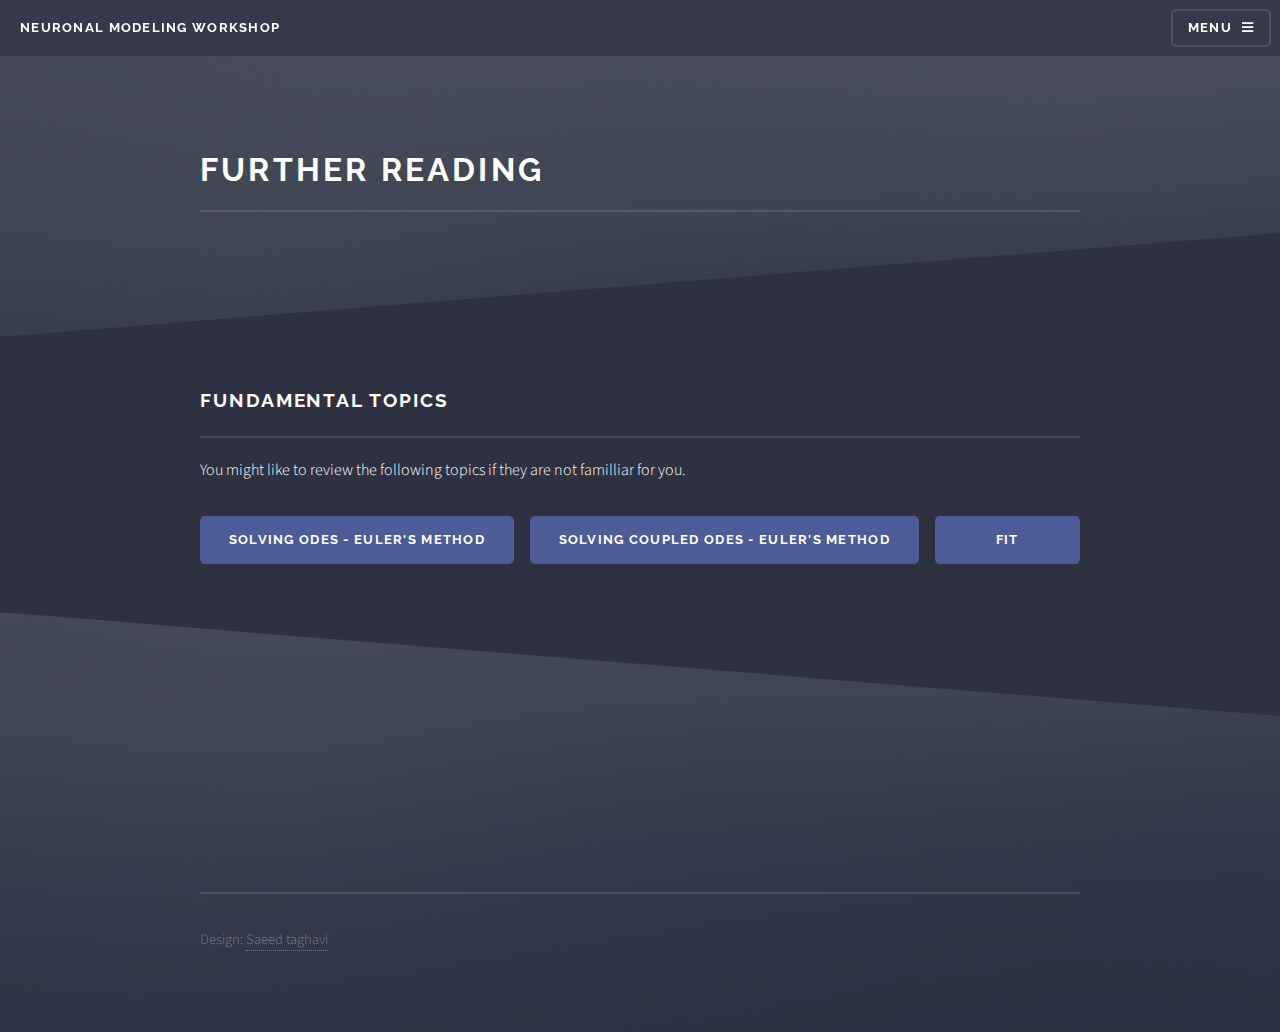
==== commit 10003d38: "remove all solid state words in further page" ====
--- a/further.html
+++ b/further.html
@@ -20,7 +20,7 @@
 
 				<!-- Header -->
 					<header id="header">
-						<h1><a href="index.html">Solid State</a></h1>
+						<h1><a href="index.html">neuronal modeling workshop</a></h1>
 						<nav>
 							<a href="#menu">Menu</a>
 						</nav>
@@ -97,8 +97,8 @@
 				<!-- Footer -->
 					<section id="footer">
 						<div class="inner">
-							<h2 class="major">Get in touch</h2>
-							<p>Cras mattis ante fermentum, malesuada neque vitae, eleifend erat. Phasellus non pulvinar erat. Fusce tincidunt, nisl eget mattis egestas, purus ipsum consequat orci, sit amet lobortis lorem lacus in tellus. Sed ac elementum arcu. Quisque placerat auctor laoreet.</p>
+							<!-- <h2 class="major">Get in touch</h2> -->
+							<p></p>
 
 							<ul class="copyright">
 								<li>Design: <a href="https://www.linkedin.com/in/saeed-taghavi-a16488130/">Saeed taghavi</a></li>
